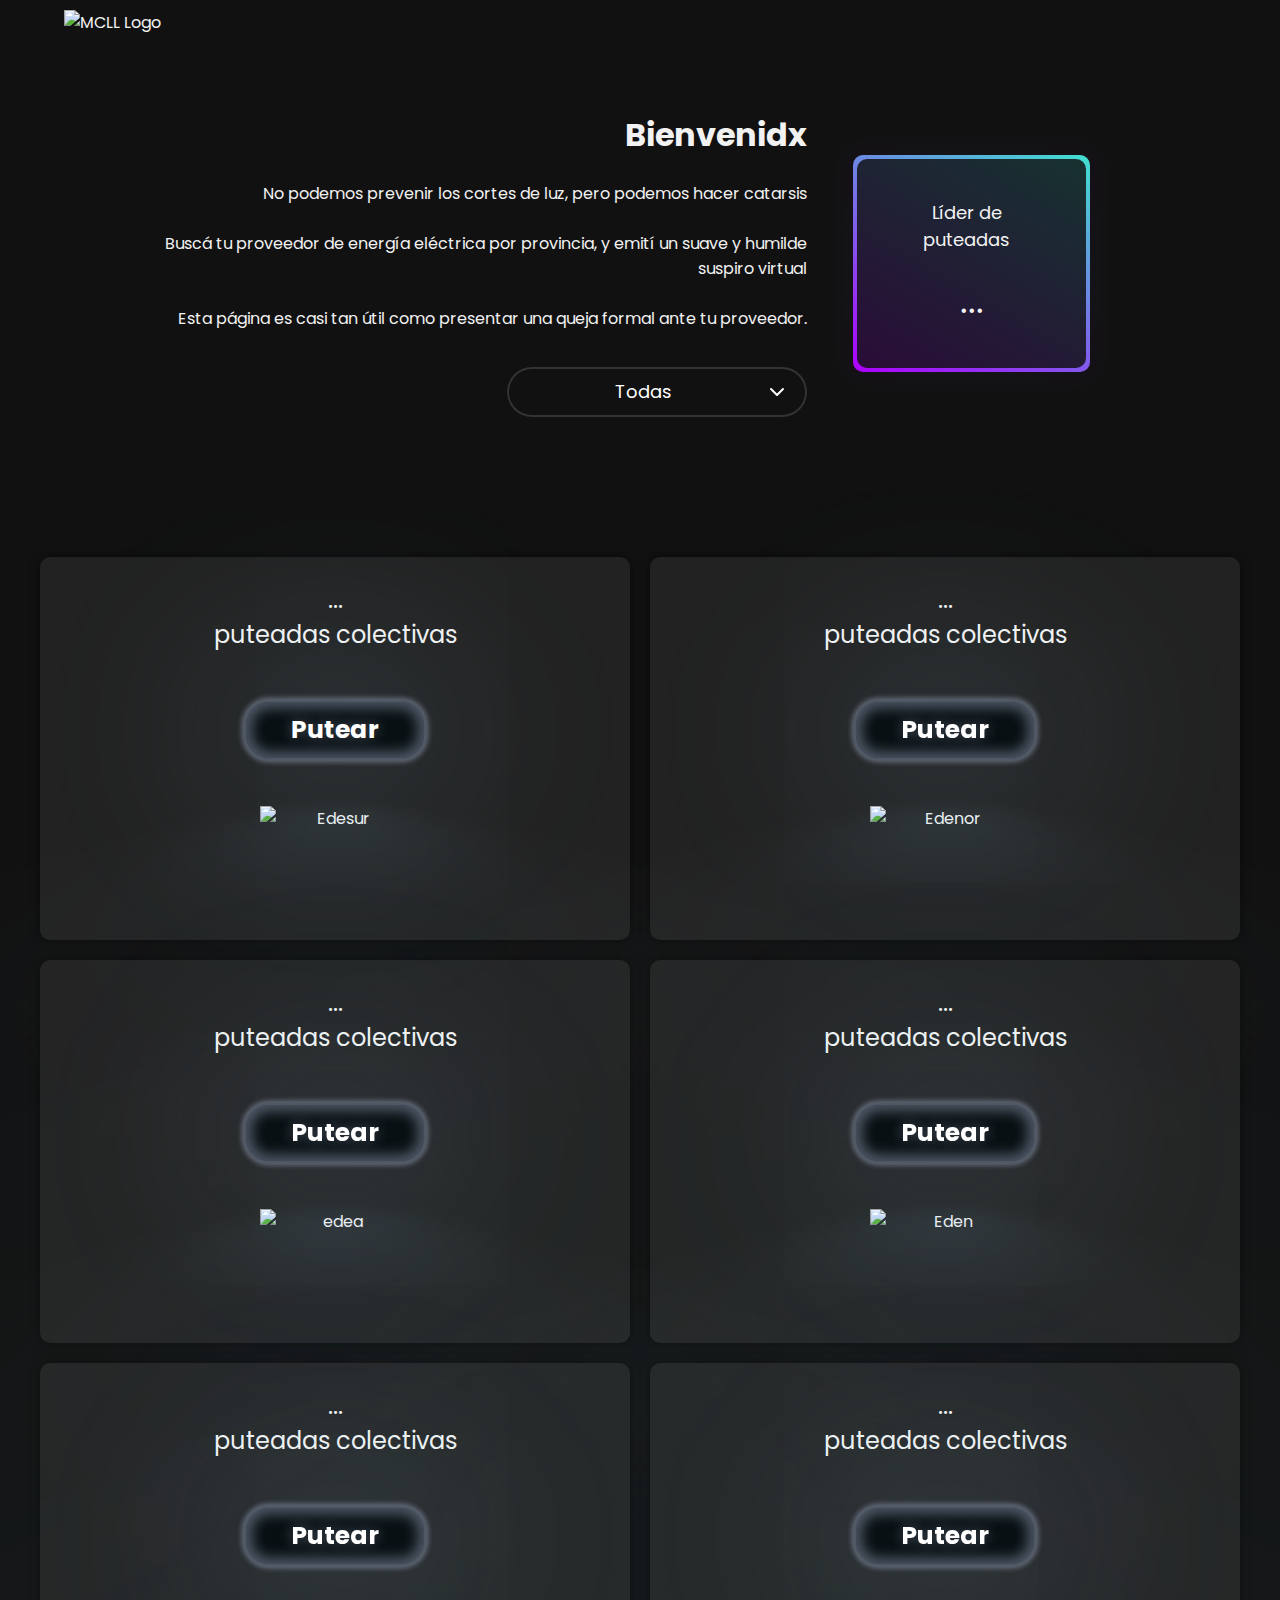
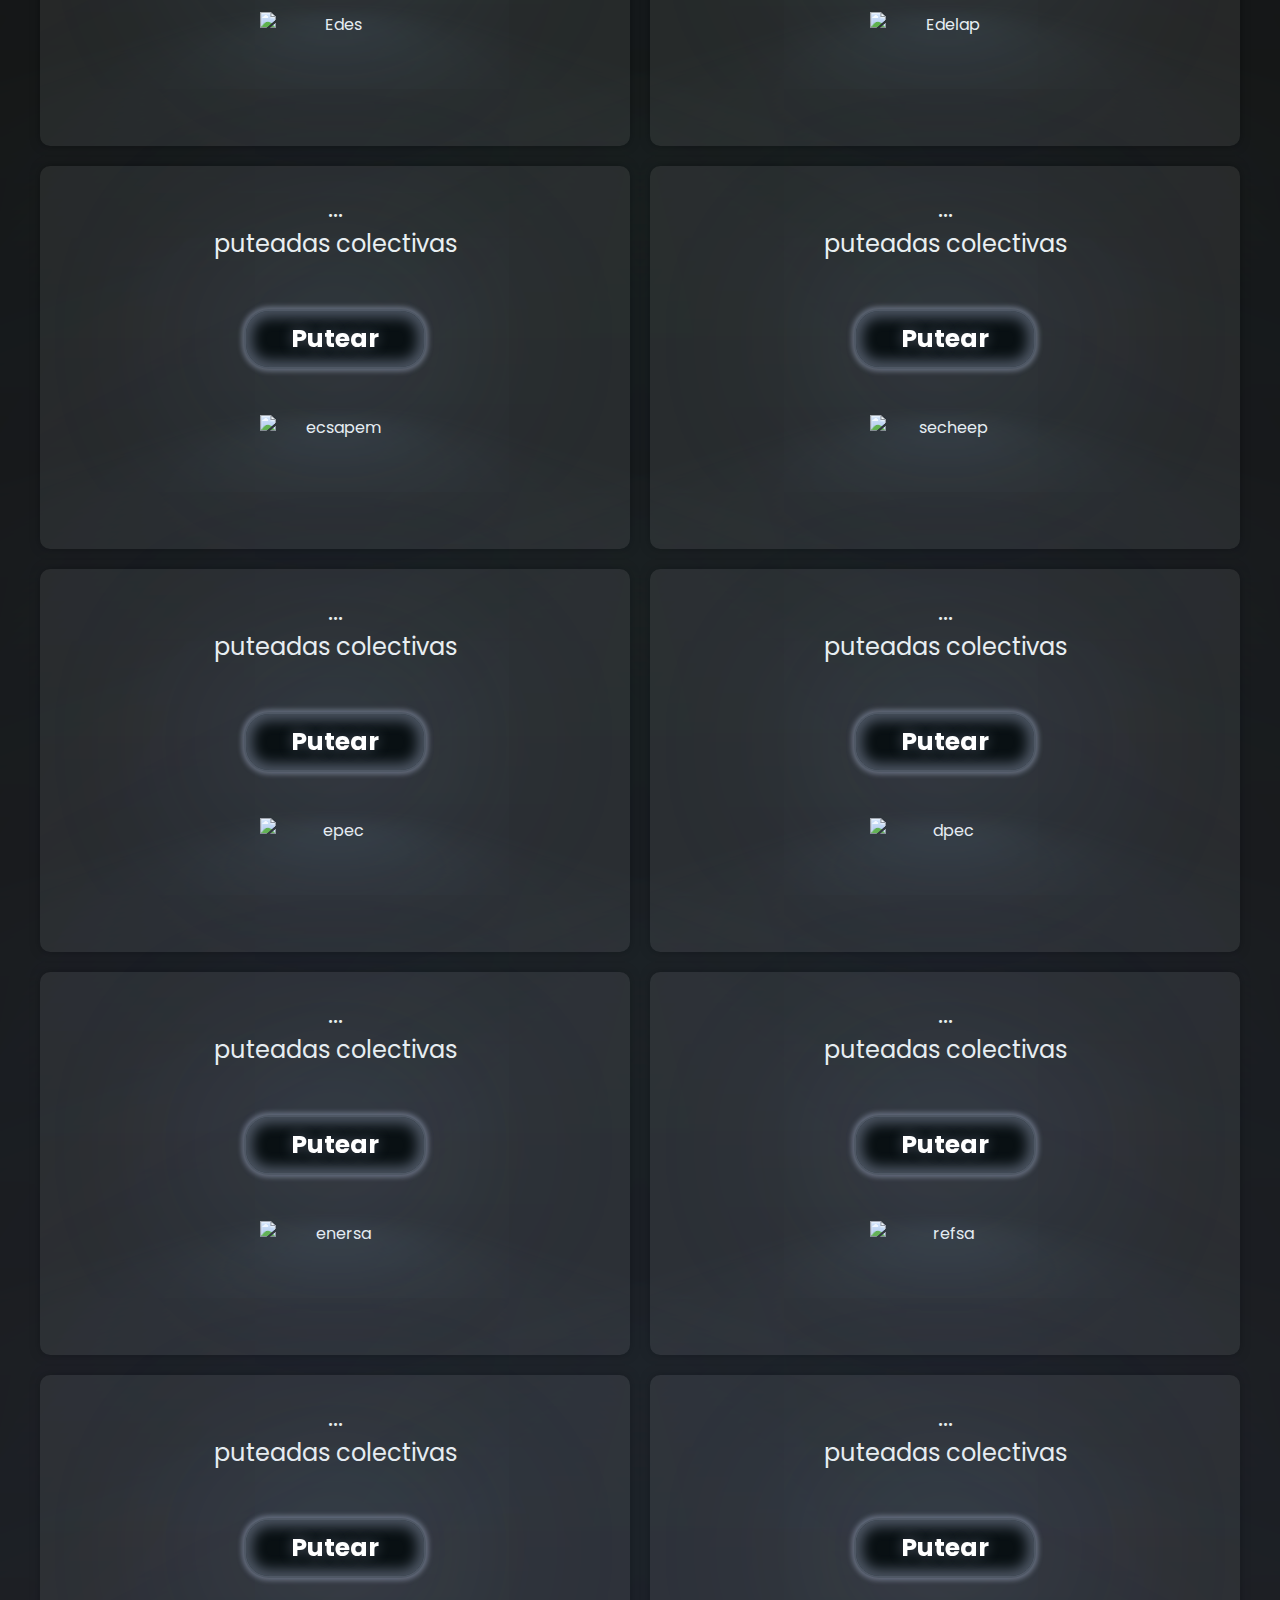
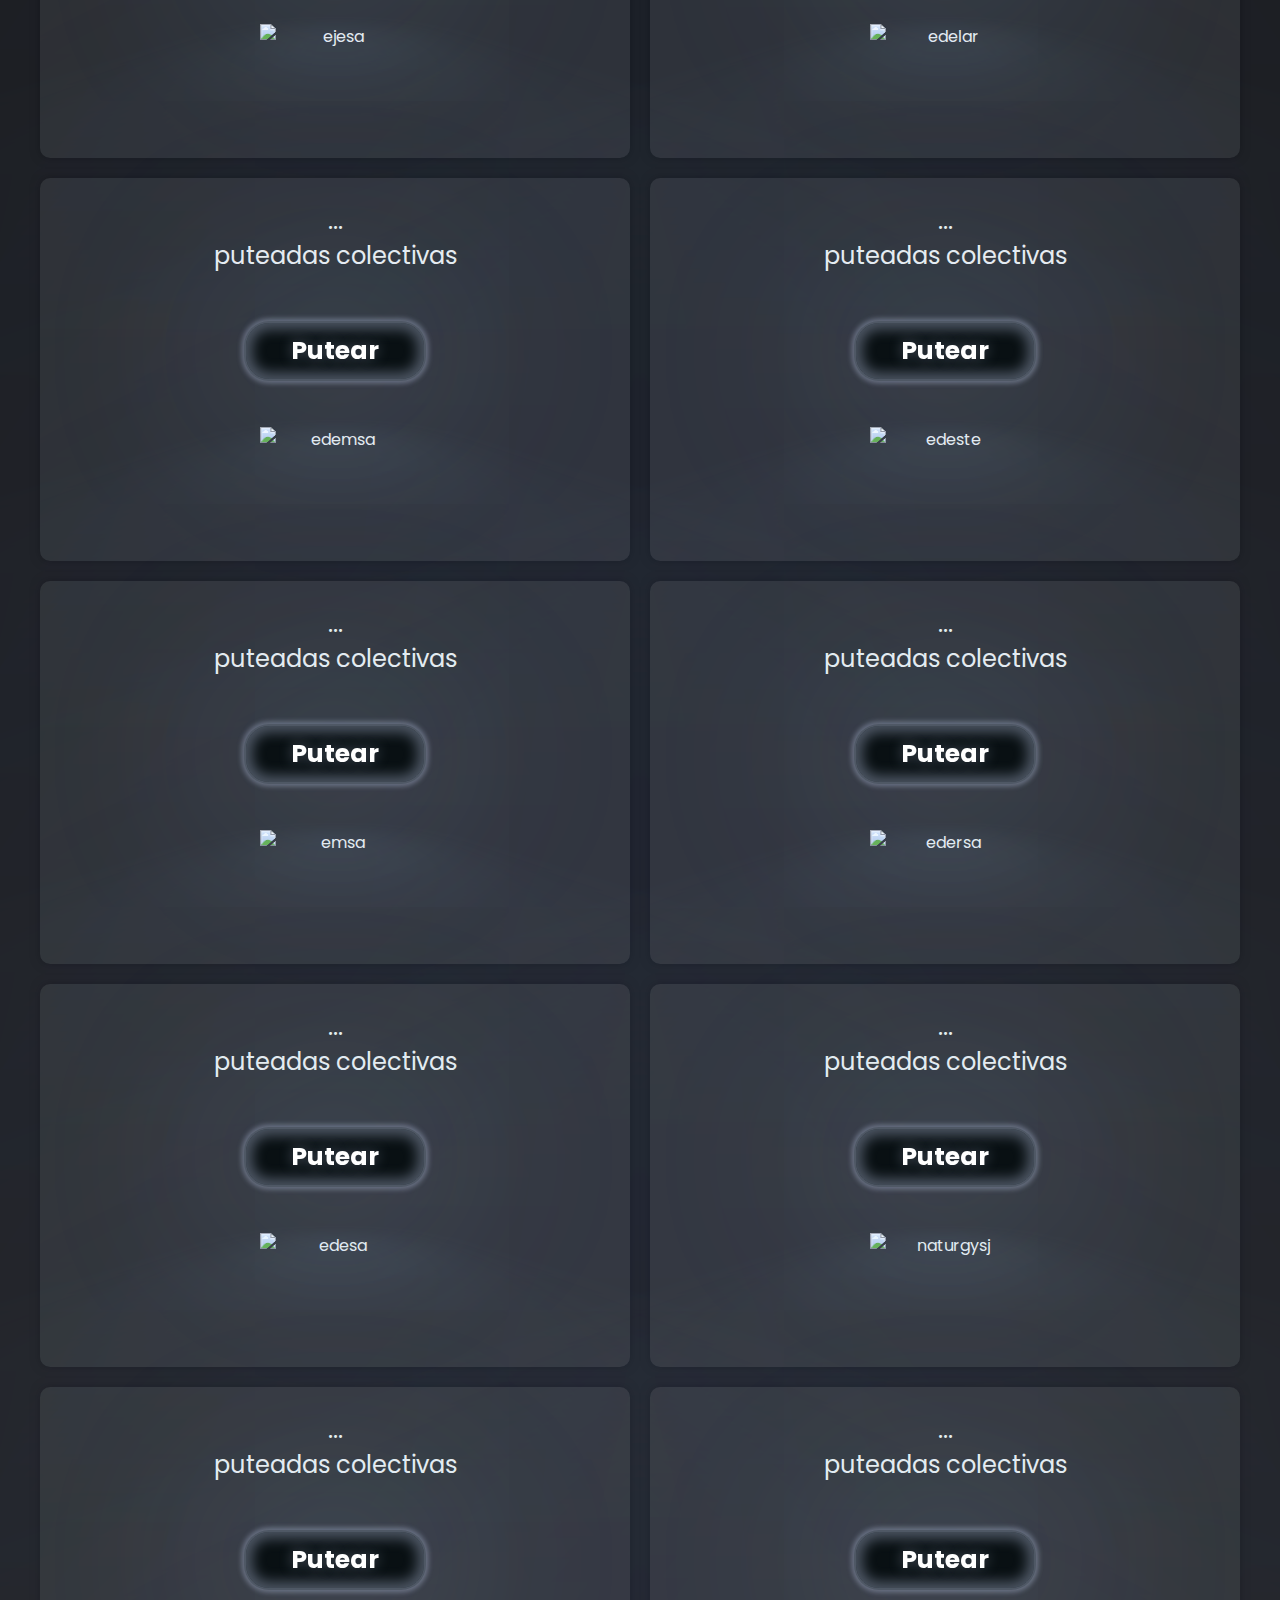
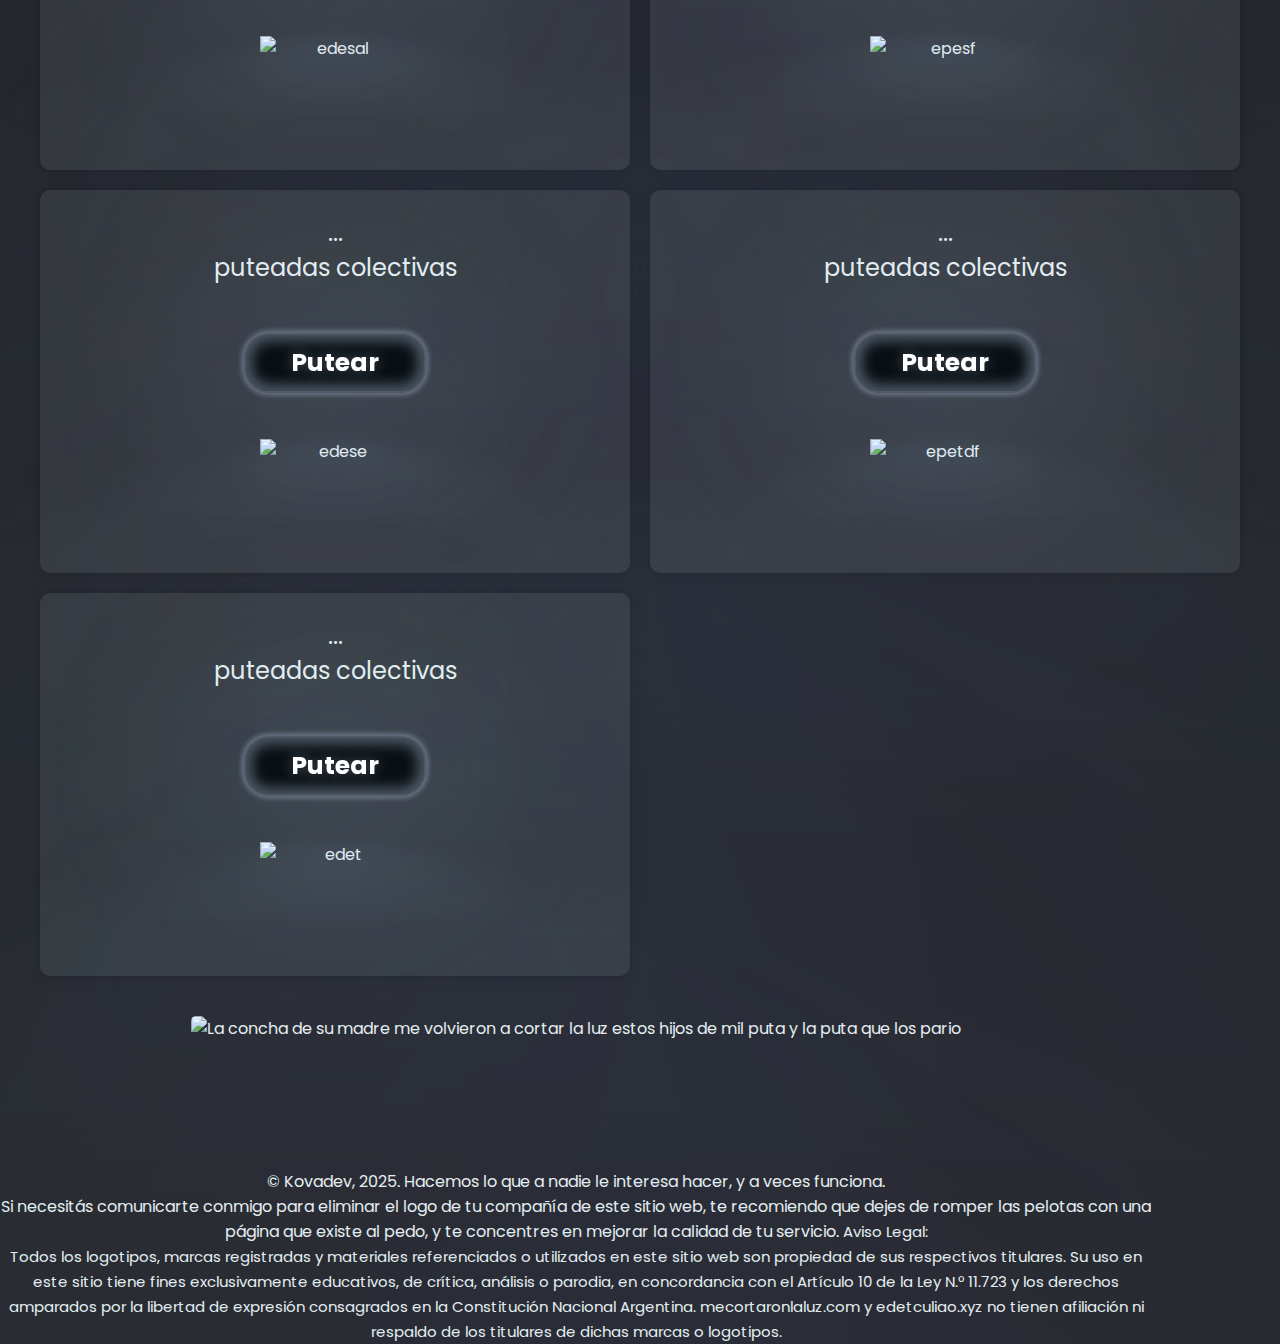
==== index.html @ a9159414 "aviso legal actualizado" ====
<!DOCTYPE html>
<html lang="en">
<head>
  <meta charset="UTF-8">
  <meta name="viewport" content="width=device-width, initial-scale=1.0">
  <meta name="description" content="El servicio eléctrico en Argentina es un desastre, pero en momentos como éstos, sólo se pude putear. Entrá y hacé catarsis, más federal que nunca.">
  <title>Me cortaron la luz</title>
  <link rel="stylesheet" href="styles.css">
  <link rel="icon" type="image/png" href="https://github.com/gamartin23/mcll/blob/main/favicon.png?raw=true">
  <link href="https://fonts.googleapis.com/css2?family=Poppins:wght@400;700"   
 rel="stylesheet">
</head>
<body>
  <div class="containerr">
    <img src="https://github.com/gamartin23/mcll/blob/main/mcll_blanco_turquesa_frase.png?raw=true" alt="MCLL Logo" class="header-logo">
  <div class="container">
    <div class="top">
      <div class="intro">
      <h1>Bienvenidx</h1>
      <p>No podemos prevenir los cortes de luz, pero podemos hacer catarsis
      <br><br>Buscá tu proveedor de energía eléctrica por provincia, y emití un suave y humilde suspiro virtual<br><br>Esta página es casi tan útil como presentar una queja formal ante tu proveedor.</p>
      <select id="provincia-select">
        <option value="todas">Todas</option>
        <option value="caba">CABA/GBA</option>
        <option value="ba">Buenos Aires</option>
        <option value="ca">Catamarca</option>
        <option value="ch">Chaco</option>
        <option value="co">Córdoba</option>
        <option value="cr">Corrientes</option>
        <option value="er">Entre Ríos</option>
        <option value="fo">Formosa</option>
        <option value="ju">Jujuy</option>
        <option value="lr">La Rioja</option>
        <option value="mz">Mendoza</option>
        <option value="mi">Misiones</option>
        <option value="rn">Río Negro</option>
        <option value="sa">Salta</option>
        <option value="sj">San Juan</option>
        <option value="sl">San Luis</option>
        <option value="sf">Santa Fé</option>
        <option value="se">Santiago del Estero</option>
        <option value="tf">Tierra del Fuego</option>
        <option value="tu">Tucumán</option>
      </select></div>
      <div class="toptier">
        <span class="title">Líder de puteadas</span>
        <span class="worst-company">...</span>
      </div>
    </div>
    <div class="grid-container">
      <div class="grid-item" id="edesur" data-provincia="caba">
        <div class="counter-container">
          <p>
            <span id="counter-edesur" class="counter-1" 
                  
                  
                  >...</span>
                  <br>puteadas colectivas
          </p>
        </div>
        <button class="putear-button" type="button">
          <span class="button-text">Putear</span>
          <span class="animated-text">La concha de tu madre EDESUR!</span>
        </button>
        <img src="https://upload.wikimedia.org/wikipedia/commons/e/e5/Edesur_logo22.png" alt="Edesur" class="logo">
      </div>
      <!-- Repite .grid-item según sea necesario -->
      <div class="grid-item" id="edenor" data-provincia="caba">
        <div class="counter-container">
          <p>
            <span id="counter-edenor" class="counter-1" 
                  
                  
                  >...</span>
                  <br>puteadas colectivas
          </p>
        </div>
        <button class="putear-button" type="button">
          <span class="button-text">Putear</span>
          <span class="animated-text">La concha de tu madre EDENOR!</span>
        </button>
        <img src="https://www.edenor.com/themes/custom/edenor/logo.svg" alt="Edenor" class="logo">
      </div>

      <div class="grid-item" id="edea" data-provincia="ba">
        <div class="counter-container">
          <p>
            <span id="counter-edea" class="counter-1" 
                  
                  
                  >...</span>
                  <br>puteadas colectivas
          </p>
        </div>
        <button class="putear-button" type="button">
          <span class="button-text">Putear</span>
          <span class="animated-text">La concha de tu madre EDEA!</span>
        </button>
        <img src="https://www.edeaweb.com.ar/wp-content/uploads/2023/10/Edea-blanco.png" alt="edea" class="logo">
      </div>

      <div class="grid-item" id="eden" data-provincia="ba">
        <div class="counter-container">
          <p>
            <span id="counter-eden" class="counter-1" 
                  
                  
                  >...</span>
                  <br>puteadas colectivas
          </p>
        </div>
        <button class="putear-button" type="button">
          <span class="button-text">Putear</span>
          <span class="animated-text">La concha de tu madre EDEN!</span>
        </button>
        <img src="https://www.edensa.com.ar/wp-content/uploads/2023/10/EDEN-logo-blanco-300x101.png" alt="Eden" class="logo">
        </div>

      <div class="grid-item" id="edes" data-provincia="ba">
        <div class="counter-container">
          <p>
            <span id="counter-edes" class="counter-1">...</span>
                  <br>puteadas colectivas
          </p>
        </div>
        <button class="putear-button" type="button">
          <span class="button-text">Putear</span>
          <span class="animated-text">La concha de tu madre EDES!</span>
        </button>
        <img src="https://www.infoedes.com/wp-content/uploads/2023/10/Edes-blanco.png" alt="Edes" class="logo">
      </div>

      <div class="grid-item" id="edelap" data-provincia="ba">
        <div class="counter-container">
          <p>
            <span id="counter-edelap" class="counter-1" 
                  
                  
                  >...</span>
                  <br>puteadas colectivas
          </p>
        </div>
        <button class="putear-button" type="button">
          <span class="button-text">Putear</span>
          <span class="animated-text">La concha de tu madre EDELAP!</span>
        </button>
        <img src="https://www.edelap.com.ar/wp-content/uploads/2023/10/EDELAP-logo.png" alt="Edelap" class="logo">
      </div>

      <div class="grid-item" id="ecsapem" data-provincia="ca">
        <div class="counter-container">
          <p>
            <span id="counter-ecsapem" class="counter-1" 
                  
                  
                  >...</span>
                  <br>puteadas colectivas
          </p>
        </div>
        <button class="putear-button" type="button">
          <span class="button-text">Putear</span>
          <span class="animated-text">La concha de tu madre ECSAPEM!</span>
        </button>
        <img src="https://oficina-virtual.ecsapem.com.ar/img/logo%20SERVICIO.png" alt="ecsapem" class="logo">
      </div>

      <div class="grid-item" id="secheep" data-provincia="ch">
        <div class="counter-container">
          <p>
            <span id="counter-secheep" class="counter-1" 
                  
                  
                  >...</span>
                  <br>puteadas colectivas
          </p>
        </div>
        <button class="putear-button" type="button">
  <span class="button-text">Putear</span>
  <span class="animated-text">La concha de tu madre SECHEEP!</span>
</button>
        <img src="https://new.secheep.com/wp-content/uploads/2020/07/logo03.png" alt="secheep" class="logo">
      </div>

      <div class="grid-item" id="epec" data-provincia="co">
        <div class="counter-container">
          <p>
            <span id="counter-epec" class="counter-1" 
                  
                  
                  >...</span>
                  <br>puteadas colectivas
          </p>
        </div>
        <button class="putear-button" type="button">
          <span class="button-text">Putear</span>
          <span class="animated-text">La concha de tu madre EPEC!</span>
        </button>
        <img src="https://www.epec.com.ar/assets/template/images/footer/logo-footer.png" alt="epec" class="logo">
      </div>

      <div class="grid-item" id="dpec"data-provincia="cr">
        <div class="counter-container">
          <p>
            <span id="counter-dpec" class="counter-1" 
                  
                  
                  >...</span>
                  <br>puteadas colectivas
          </p>
        </div>
        <button class="putear-button" type="button">
          <span class="button-text">Putear</span>
          <span class="animated-text">La concha de tu madre DPEC!</span>
        </button>
        <img src="https://www.dpec.com.ar/recursos/DPEC/css/lib/imagenes/iconos/Dpec-small.png" alt="dpec" class="logo">
      </div>

      <div class="grid-item" id="enersa" data-provincia="er">
        <div class="counter-container">
          <p>
            <span id="counter-enersa" class="counter-1" 
                  
                  
                  >...</span>
                  <br>puteadas colectivas
          </p>
        </div>
        <button class="putear-button" type="button">
          <span class="button-text">Putear</span>
          <span class="animated-text">La concha de tu madre ENERSA!</span>
        </button>
        <img src="https://www.enersa.com.ar/wp-content/uploads/2024/10/1111-5-1.png" alt="enersa" class="logo">
      </div>

      <div class="grid-item" id="refsa" data-provincia="fo">
        <div class="counter-container">
          <p>
            <span id="counter-refsa" class="counter-1" 
                  
                  
                  >...</span>
                  <br>puteadas colectivas
          </p>
        </div>
        <button class="putear-button" type="button">
          <span class="button-text">Putear</span>
          <span class="animated-text">La concha de tu madre REFSA!</span>
        </button>
        <img src="https://www.recursosyenergia.com.ar/_res/images/logo_web.png" alt="refsa" class="logo">
      </div>

      <div class="grid-item" id="ejesa" data-provincia="ju">
        <div class="counter-container">
          <p>
            <span id="counter-ejesa" class="counter-1" 
                  
                  
                  >...</span>
                  <br>puteadas colectivas
          </p>
        </div>
        <button class="putear-button" type="button">
          <span class="button-text">Putear</span>
          <span class="animated-text">La concha de tu madre EJE SA!</span>
        </button>
        <img src="https://www.ejesa.com.ar/info/pwa/Content/Images/LOGOEJESAAZUL.png" alt="ejesa" class="logo">
      </div>

      <div class="grid-item" id="edelar" data-provincia="lr">
        <div class="counter-container">
          <p>
            <span id="counter-edelar" class="counter-1" 
                  
                  
                  >...</span>
                  <br>puteadas colectivas
          </p>
        </div>
        <button class="putear-button" type="button">
          <span class="button-text">Putear</span>
          <span class="animated-text">La concha de tu madre EDELAR!</span>
        </button>
        <img src="https://encrypted-tbn0.gstatic.com/images?q=tbn:ANd9GcQD4sYsd19R73D0ojdxXKD5JtUOOVtjznLuiA&s" alt="edelar" class="logo">
      </div>

      <div class="grid-item" id="edemsa" data-provincia="mz">
        <div class="counter-container">
          <p>
            <span id="counter-edemsa" class="counter-1" 
                  
                  
                  >...</span>
                  <br>puteadas colectivas
          </p>
        </div>
        <button class="putear-button" type="button">
          <span class="button-text">Putear</span>
          <span class="animated-text">La concha de tu madre EDEMSA!</span>
        </button>
        <img src="https://www.edemsa.com/wp-content/uploads/2024/02/logo-edemsa.png" alt="edemsa" class="logo">
      </div>

      <div class="grid-item" id="edeste" data-provincia="mz">
        <div class="counter-container">
          <p>
            <span id="counter-edeste" class="counter-1" 
                  
                  
                  >...</span>
                  <br>puteadas colectivas
          </p>
        </div>
        <button class="putear-button" type="button">
          <span class="button-text">Putear</span>
          <span class="animated-text">La concha de tu madre EDESTE!</span>
        </button>
        <img src="https://www.edeste.com.ar/assets/img/logo/logo-gradient.png" alt="edeste" class="logo">
      </div>

      <div class="grid-item" id="emsa" data-provincia="mi">
        <div class="counter-container">
          <p>
            <span id="counter-emsa" class="counter-1" 
                  
                  
                  >...</span>
                  <br>puteadas colectivas
          </p>
        </div>
        <button class="putear-button" type="button">
          <span class="button-text">Putear</span>
          <span class="animated-text">La concha de tu madre EMSA!</span>
        </button>
        <img src="https://www.energiademisiones.com.ar/wp-content/themes/emsa/images/logo_web.png" alt="emsa" class="logo">
      </div>

      <div class="grid-item" id="edersa" data-provincia="rn">
        <div class="counter-container">
          <p>
            <span id="counter-edersa" class="counter-1" 
                  
                  
                  >...</span>
                  <br>puteadas colectivas
          </p>
        </div>
        <button class="putear-button" type="button">
          <span class="button-text">Putear</span>
          <span class="animated-text">La concha de tu madre EDERSA!</span>
        </button>
        <img src="http://www.edersa.com.ar/wp-content/themes/altovalley/img/logo-edersa.png" alt="edersa" class="logo">
      </div>

      <div class="grid-item" id="edesa" data-provincia="sa">
        <div class="counter-container">
          <p>
            <span id="counter-edesa" class="counter-1" 
                  
                  
                  >...</span>
                  <br>puteadas colectivas
          </p>
        </div>
        <button class="putear-button" type="button">
          <span class="button-text">Putear</span>
          <span class="animated-text">La concha de tu madre EDESA!</span>
        </button>
        <img src="https://www.edesa.com.ar/wp-content/uploads/2023/11/Edesa-blanco.png" alt="edesa" class="logo">
      </div>

      <div class="grid-item"  id="naturgysj" data-provincia="sj">
        <div class="counter-container">
          <p>
            <span id="counter-naturgysj" class="counter-1" 
                  
                  
                  >...</span>
                  <br>puteadas colectivas
          </p>
        </div>
        <button class="putear-button" type="button">
          <span class="button-text">Putear</span>
          <span class="animated-text">La concha de tu madre Naturgy!</span>
        </button>
        <img src="https://www.naturgysj.com.ar/wp-content/uploads/2024/04/Naturgy_CMYK_Principal_Positiva.svg" alt="naturgysj" class="logo">
      </div>

      <div class="grid-item" id="edesal" data-provincia="sl">
        <div class="counter-container">
          <p>
            <span id="counter-edesal" class="counter-1" 
                  
                  
                  >...</span>
                  <br>puteadas colectivas
          </p>
        </div>
        <button class="putear-button" type="button">
          <span class="button-text">Putear</span>
          <span class="animated-text">La concha de tu madre EDESAL!</span>
        </button>
        <img src="https://edesalenergia.com.ar/eener/image/logo.jpg" alt="edesal" class="logo">
      </div>

      <div class="grid-item" id="epesf" data-provincia="sf">
        <div class="counter-container">
          <p>
            <span id="counter-epesf" class="counter-1" 
                  
                  
                  >...</span>
                  <br>puteadas colectivas
          </p>
        </div>
        <button class="putear-button" type="button">
          <span class="button-text">Putear</span>
          <span class="animated-text">La concha de tu madre EPE!</span>
        </button>
        <img src="https://www.epe.santafe.gov.ar/institucional/img/logoEPE2.svg" alt="epesf" class="logo">
      </div>

      <div class="grid-item" id="edese" data-provincia="se">
        <div class="counter-container">
          <p>
            <span id="counter-edese" class="counter-1" 
                  >...</span>
                  <br>puteadas colectivas
          </p>
        </div>
        <button class="putear-button" type="button">
          <span class="button-text">Putear</span>
          <span class="animated-text">La concha de tu madre EDESE!</span>
        </button>
        <img src="https://edese.com.ar/_nuxt/img/logo.0f590b7.png" alt="edese" class="logo">
      </div>

      <div class="grid-item" id="epetdf" data-provincia="tf">
        <div class="counter-container">
          <p>
            <span id="counter-epetdf" class="counter-1" 
                  
                  
                  >...</span>
                  <br>puteadas colectivas
          </p>
        </div>
        <button class="putear-button" type="button">
          <span class="button-text">Putear</span>
          <span class="animated-text">La concha de tu madre EPE!</span>
        </button>
        <img src="https://www.epe.santafe.gov.ar/institucional/img/logoEPE2.svg" alt="epetdf" class="logo">
      </div>

      <div class="grid-item" id="edet" data-provincia="tu">
        <div class="counter-container">
          <p>
            <span id="counter-edet" class="counter-1" 
                  
                  
                  >...</span>
                  <br>puteadas colectivas
          </p>
        </div>
        <button class="putear-button" type="button">
          <span class="button-text">Putear</span>
          <span class="animated-text">La concha de tu madre EDET!</span>
        </button>
        <img src="https://www.edetsa.com/info/pwa/Content/Images/isologotipo-edet-sin-slogan-f.svg" alt="edet" class="logo">
      </div>

    </div>
  </div>

  <div class="footer-container">
    <img src="https://github.com/gamartin23/mcll/blob/main/mcll.png?raw=true" alt="La concha de su madre me volvieron a cortar la luz estos hijos de mil puta y la puta que los pario" class="footer-image" />
    <br>
    <span class="footer2">
    © Kovadev, 2025. Hacemos lo que a nadie le interesa hacer, y a veces funciona.
    <br>
    Si necesitás comunicarte conmigo para eliminar el logo de tu compañía de este sitio web, te recomiendo que dejes de romper las pelotas con una página que existe al pedo, y te concentres en mejorar la calidad de tu servicio.
    <span class = "legal">Aviso Legal: <br>
      Todos los logotipos, marcas registradas y materiales referenciados o utilizados en este sitio web son propiedad de sus respectivos titulares. Su uso en este sitio tiene fines exclusivamente educativos, de crítica, análisis o parodia, en concordancia con el Artículo 10 de la Ley N.º 11.723 y los derechos amparados por la libertad de expresión consagrados en la Constitución Nacional Argentina. mecortaronlaluz.com y edetculiao.xyz no tienen afiliación ni respaldo de los titulares de dichas marcas o logotipos.</span>
    </span>
  </div>
  
  <script src="iniLoad.js" defer></script>
  <script src="proviHandler.js" defer></script>
  <script src="buttonHandler.js" defer></script>
</body>
</html>
---- styles.css ----
body {
  display: flex;
  flex-direction: column; 
  justify-content: center;
  align-items: center; 
  background-color: #111;
  font-family: 'Poppins', sans-serif;
  color: #f2f2f2;
  margin: 0;
  padding: 0; /* Add this */
  min-height: 100vh; /* Change from width to min-height */
  overflow-x: hidden;
}
.header-logo {
  max-width: 90%; /* adjust this value to your needs */
  height: auto;
  margin: 10px auto;
  display: block;
}

/* Responsive adjustments */
@media (max-width: 900px) {
  .header-logo {
      max-width: 80%;
      margin: 10px auto;
  }
}

.container {
  display: flex;
  flex:1;
  flex-direction: column;
  justify-content: flex-start;
  align-items: center;
  margin: 0 auto;
  min-height: 80vh;
  padding: 0 20px; /* Add horizontal padding */
  box-sizing: border-box;
  text-align: center;
  margin-top: 5vh;
  width: 100%; /* Change from max-width to width */
  max-width: 1800px;  /* Add a max-width in pixels instead of vw */
}

.top {
  display: flex;
  flex-direction: row;
  justify-content: space-around;
  align-self: center;
  align-items: center;
  width: 80%;
  padding-top: 10px;
  padding-bottom: 40px;
  margin-bottom: 40px;
}

@media screen and (max-width: 900px) {
  .top {
    display: flex;
    flex-direction: column;
    padding: 5px;
    justify-content: space-around;
  align-self: center;
  align-items: center;
  width: 80%;
  }
}

.intro {
  text-align: right;
}
@media screen and (max-width: 900px) {
  .intro{
    text-align: center;
  }
}

@keyframes dynamicGlow {
  0% {
    box-shadow: 0 0 20px 5px rgba(64, 224, 208, 0.493), 0 0 40px 10px  rgba(152, 0, 223, 0.438);
  }
  50% {
    box-shadow: 0 0 25px 7px  rgba(152, 0, 223, 0.438), 0 0 50px 15px rgba(64, 224, 208, 0.493);
  }
  100% {
    box-shadow: 0 0 20px 5px rgba(64, 224, 208, 0.493), 0 0 40px 10px rgba(152, 0, 223, 0.438);
  }
}

.toptier {
  position: relative; /* Ensure pseudo-elements align properly */
  display: flex;
  flex-direction: column; 
  padding: 30px 30px; /* Inner spacing of the element */
  background: rgba(15, 15, 15, 0.829); /* Inner background of the element */
  border-radius: 10px; /* Rounded corners */
  margin: 50px;
  animation: dynamicGlow 4s infinite alternate ease-in-out;
}

.toptier::before {
  content: ''; /* Required for pseudo-elements */
  position: absolute;
  top: -4px; /* Adjust for border thickness */
  left: -4px;
  right: -4px;
  bottom: -4px;
  z-index: -1; /* Place behind the element */
  background: linear-gradient(30deg, rgb(174, 0, 255), turquoise); /* Gradient border */
  border-radius: inherit; /* Match the parent's border-radius */
  display: block;
}

.toptier::after {
  content: '';
  position: absolute;
  top: -10px;
  left: -10px;
  right: -10px;
  bottom: -10px;
  z-index: -2;
  border-radius: inherit;
  background: radial-gradient(circle, rgba(64, 224, 208, 0.493), rgba(152, 0, 223, 0.438));
  filter: blur(15px);
  opacity: 0.1;
  animation: dynamicGlow 4s infinite alternate ease-in-out;}

.title{
  padding: 10px;
  font-size: 2vh;
  padding-right: 20px;
}

.worst-company{
  font-size: 4vh;
  margin: 10px;
}

.leader-image{
  height: 160px; /* adjust as needed */
  width: auto;
  margin: 0 10px;
}

@media screen and (max-width: 900px) {
  .leader-image {
      height: 9vw;
  }
}

select {
  appearance: none;
  background-color: #111;
  color: #fff;
  border: 2px solid #333;
  border-radius: 25px;
  padding: 10px 20px;
  width: 300px;
  height: 50px;
  font-family: 'Poppins', sans-serif;
  font-size: 18px;
  text-align: center;
  margin: 20px 0;
  cursor: pointer;
  transition: all 0.3s ease;
}

select:hover {
  border-color: #444;
  box-shadow: 0 0 10px rgba(255, 255, 255, 0.1);
}

select:focus {
  outline: none;
  border-color: #555;
  box-shadow: 0 0 15px rgba(255, 255, 255, 0.2);
}

/* Add a custom arrow */
select {
  background-image: url("data:image/svg+xml,%3Csvg xmlns='http://www.w3.org/2000/svg' width='24' height='24' viewBox='0 0 24 24' fill='none' stroke='white' stroke-width='2' stroke-linecap='round' stroke-linejoin='round'%3E%3Cpolyline points='6 9 12 15 18 9'%3E%3C/polyline%3E%3C/svg%3E");
  background-repeat: no-repeat;
  background-position: right 1rem center;
  padding-right: 3rem;
}

.grid-container {
  display: grid;
  grid-template-columns: repeat(auto-fit, minmax(400px, 1fr)); /* Reduced minmax value */
  gap: 20px;
  padding: 20px;
  width: 100%;
  max-width: 100%;
  margin: 20px auto;
  box-sizing: border-box;
}

.grid-item {
  display: flex;
  flex-direction: column;
  align-items: center;
  background-color: #222;
  border-radius: 10px;
  padding: 25px;
  box-shadow: 0 0 10px rgba(0, 0, 0, 0.5);
  max-width: 70vw;
  min-height: 37vh;
}

@media (min-width: 1400px) { /* Add this to ensure 3 columns on large screens */
  .grid-container {
      grid-template-columns: repeat(3, 1fr);
  }
}

/* For screens between 768px and 899px */
@media (min-width: 769px) and (max-width: 899px) {
  .grid-container {
      grid-template-columns: 1fr; /* Single column */
      width: 80%; /* Narrower width */
      margin: 10px auto;
      justify-items: center;
  }

  .grid-item {
      width: 90%;
      max-width: 600px; /* Limit maximum width */
      margin: 0 auto;
  }

  /* Adjust other elements if needed */
  .container {
      width: 90%;
      padding: 0 20px;
  }

  .footer {    position: fixed;
    bottom: 0;
    text-align: center;
    width: 60%; /* Use percentage instead of vw */
    max-width: 80%;
    height: auto; /* Let content determine height */
    font-size: 12px; /* Use px instead of vw */
    margin: 0;
  }
}

@media (max-width: 768px) {
  body {
      padding: 0;
      margin: 0;
      width: 100%;
      overflow-x: hidden;
  }

  .container {
      padding: 0 10px;
      margin: 0;
      width: 100%;
      max-width: 100%;
  }

  .grid-container {
      grid-template-columns: 1fr;
      padding: 10px;
      margin: 10px 0;
      width: 95%;
      justify-items: center;
      align-items: center;
      align-self: center;
  }

  .grid-item {
      max-width: 100%;
      width: 90%;
      margin: 0;
      padding: 15px;
  }

  p {
      width: 100%;
      padding: 0 10px;
      box-sizing: border-box;
  }

  select {
      width: 90%;
      max-width: 300px;
  }
}


.counter-container p {
  font-size: 1.5rem;
  margin: 0;
}

.logo {
  margin-top: 30px;
  height: 8vh;
  width: auto;
  min-width: 150px;
}

.putear-button {
  --glow-color: rgba(169, 180, 207, 0.438);
  --glow-spread-color: rgba(157, 224, 255, 0.21);
  --enhanced-glow-color: rgba(206, 244, 255, 0);
  --btn-color: rgb(9, 16, 19);
  border: 0.1em solid var(--glow-color);
  padding: 1vh 5vh;
  color: white;
  font-family: "Poppins", sans-serif;
  font-size: 25px;
  font-weight: bold;
  background-color: var(--btn-color);
  border-radius: 1em;
  outline: none;
  box-shadow: 0 0 0.2em 0.1em var(--glow-color),
              0 0 8em 1em var(--glow-spread-color),
              inset 0 0 0.5em 0.25em var(--glow-color);
  text-shadow: 0 0 0.5em var(--glow-color);
  position: relative;
  transition: cubic-bezier(0.075, 0.82, 0.165, 1) 0.9s;
  margin-top: 3rem;
  margin-bottom: 1rem;
}

.putear-button:hover {
  color: var(--btn-color);
  background-color: var(--glow-color);
  box-shadow: 0 0 1em 0.25em var(--glow-color),
              0 0 2em 2em var(--glow-spread-color),
              inset 0 0 0.75em 0.25em var(--glow-color);
}

.putear-button:hover::after {
  opacity: 1;
  background-color: rgba(157, 224, 255, 1);
}

.putear-button:active {
  box-shadow: 0 0 0.6em 0.25em var(--glow-color),
              0 0 1.5em 1em var(--glow-spread-color),
              inset 0 0 0.5em 0.25em var(--glow-color);
}

.putear-button-text {
  display: inline-block;
  z-index: 2;
}

.animated-text {
  display: flex;
  position: absolute;
  cursor: default;
  width: auto; /* Adjust to fit the content */
  left: 50%; /* Center horizontally relative to the button */
  transform: translateX(-50%); /* Center alignment */
  bottom: -40px; /* Position below the button */
  opacity: 0; /* Start hidden */
  font-size: 24px;
  color: rgba(20, 188, 235, 0.9); /* Increase visibility */
  z-index: 10; /* Ensure it's above other elements */
  transition: opacity 0.5s ease; /* Smooth transition for visibility */
}

.putear-button:focus .animated-text {
  animation: slide-up 3s ease-out forwards;
}

.putear-button:active .animated-text {
  animation: none;
}

.putear-button::after {
  pointer-events: none;
  content: "";
  position: absolute;
  top: 175%;
  left: 0;
  height: 100%;
  width: 100%;
  background-color: var(--glow-spread-color);
  filter: blur(2em);
  opacity: 0.7;
  transition: opacity 0.5s ease;
  transform: perspective(1.5em) rotateX(35deg) scale(1, 0.6);
}

.footer {
  width: 100%; /* Change this */
  text-align: center;
  background-color: #22222200;
  color: #cccccc23;
  padding: 10px 0;
  font-size: 2vh;
}

@media (max-width: 768px) {
  .footer {
      padding: 10px;
      position: fixed;
      bottom: 0;
      left: 50%;
      transform: translateX(-50%);
      text-align: center;
      width: 90%; 
      max-width: 80%;
      height: auto; 
      font-size: 12px;
      margin: 0;
  }
}

.rising-text {
  color: rgba(173, 216, 230, 1); /* Celeste */
  font-size: 40px;
  font-weight: bold;
  z-index: 10;
  transition: transform 3s ease-out, opacity 3s ease-out; /* Animación */
}

.footer-container {
  display: flex;
  flex-direction: column;
  justify-content: center; 
  align-items: center; 
  max-width: 90%; 
  text-align: center; 
}
.footer-image {
  height: 10vw;
  width: auto;
  object-fit: cover;
  border-radius: 5px; 
}

.legal{
  font-size: 15px;
}
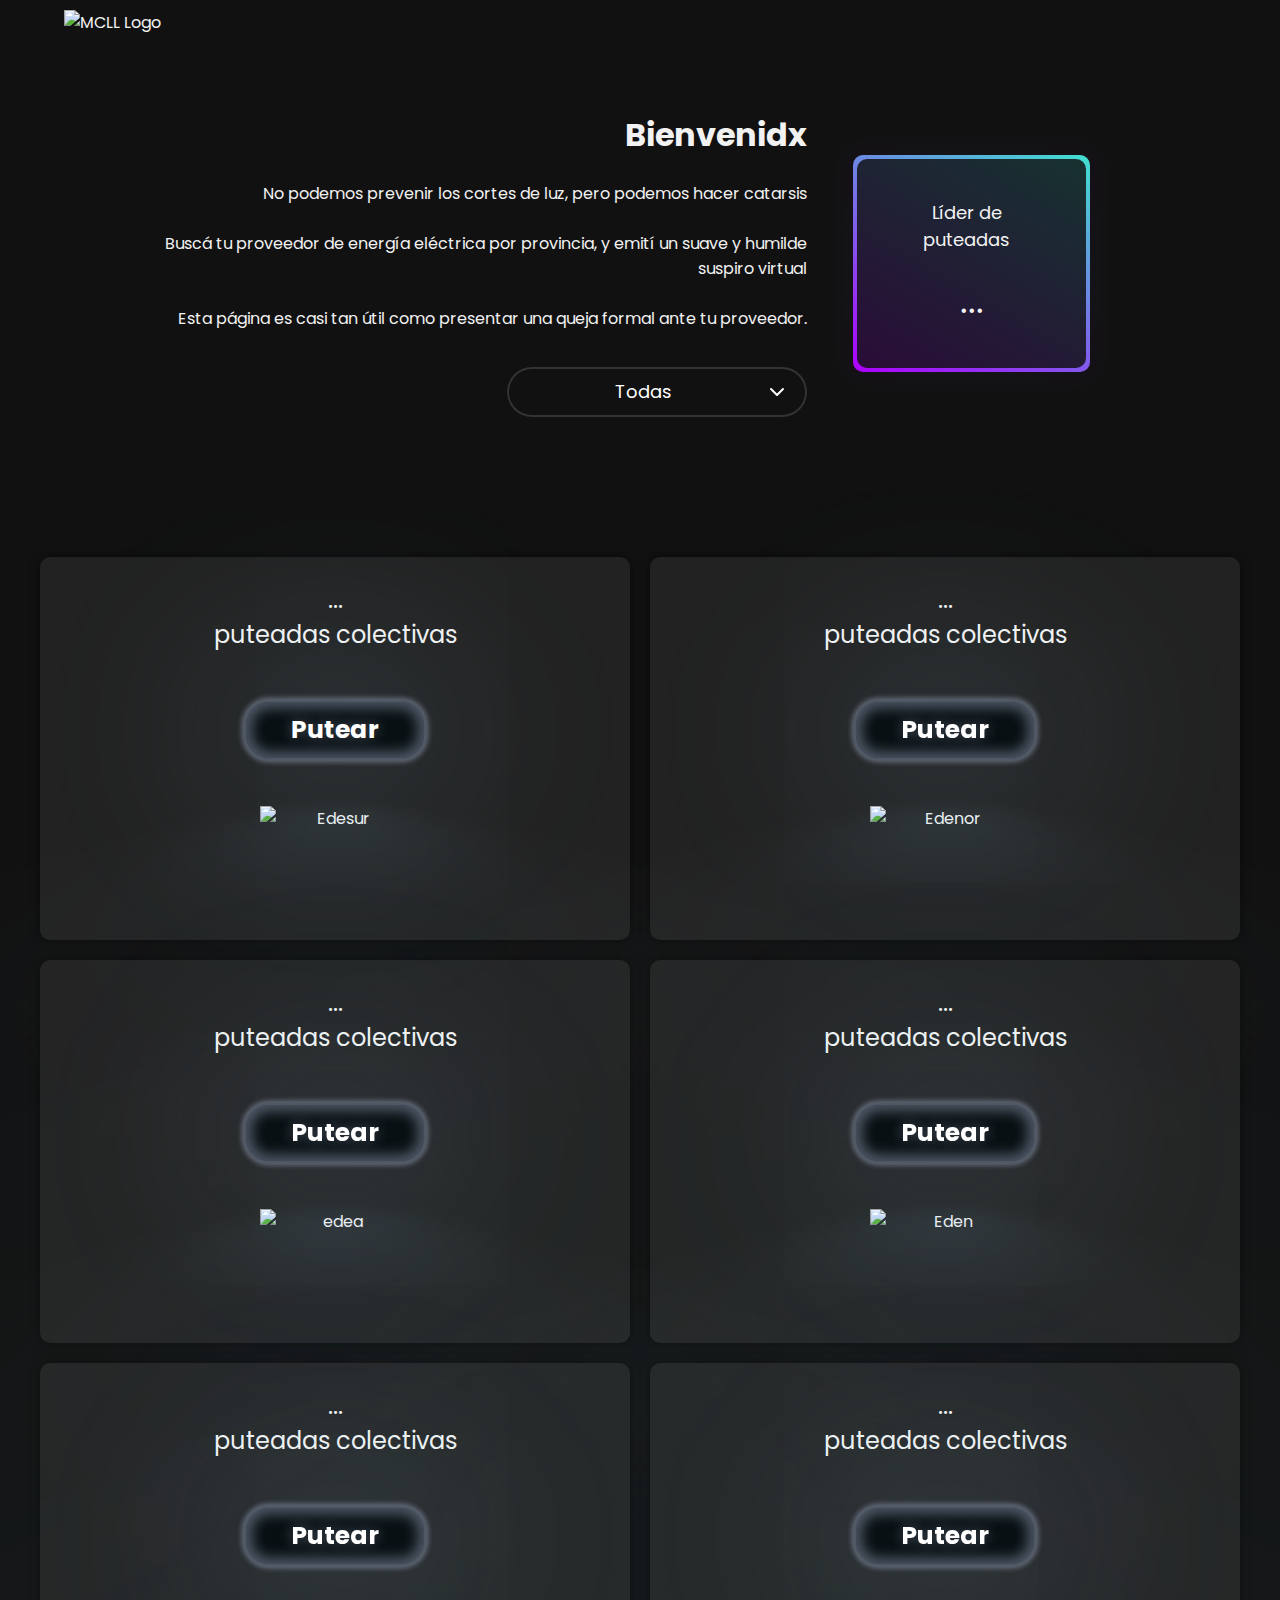
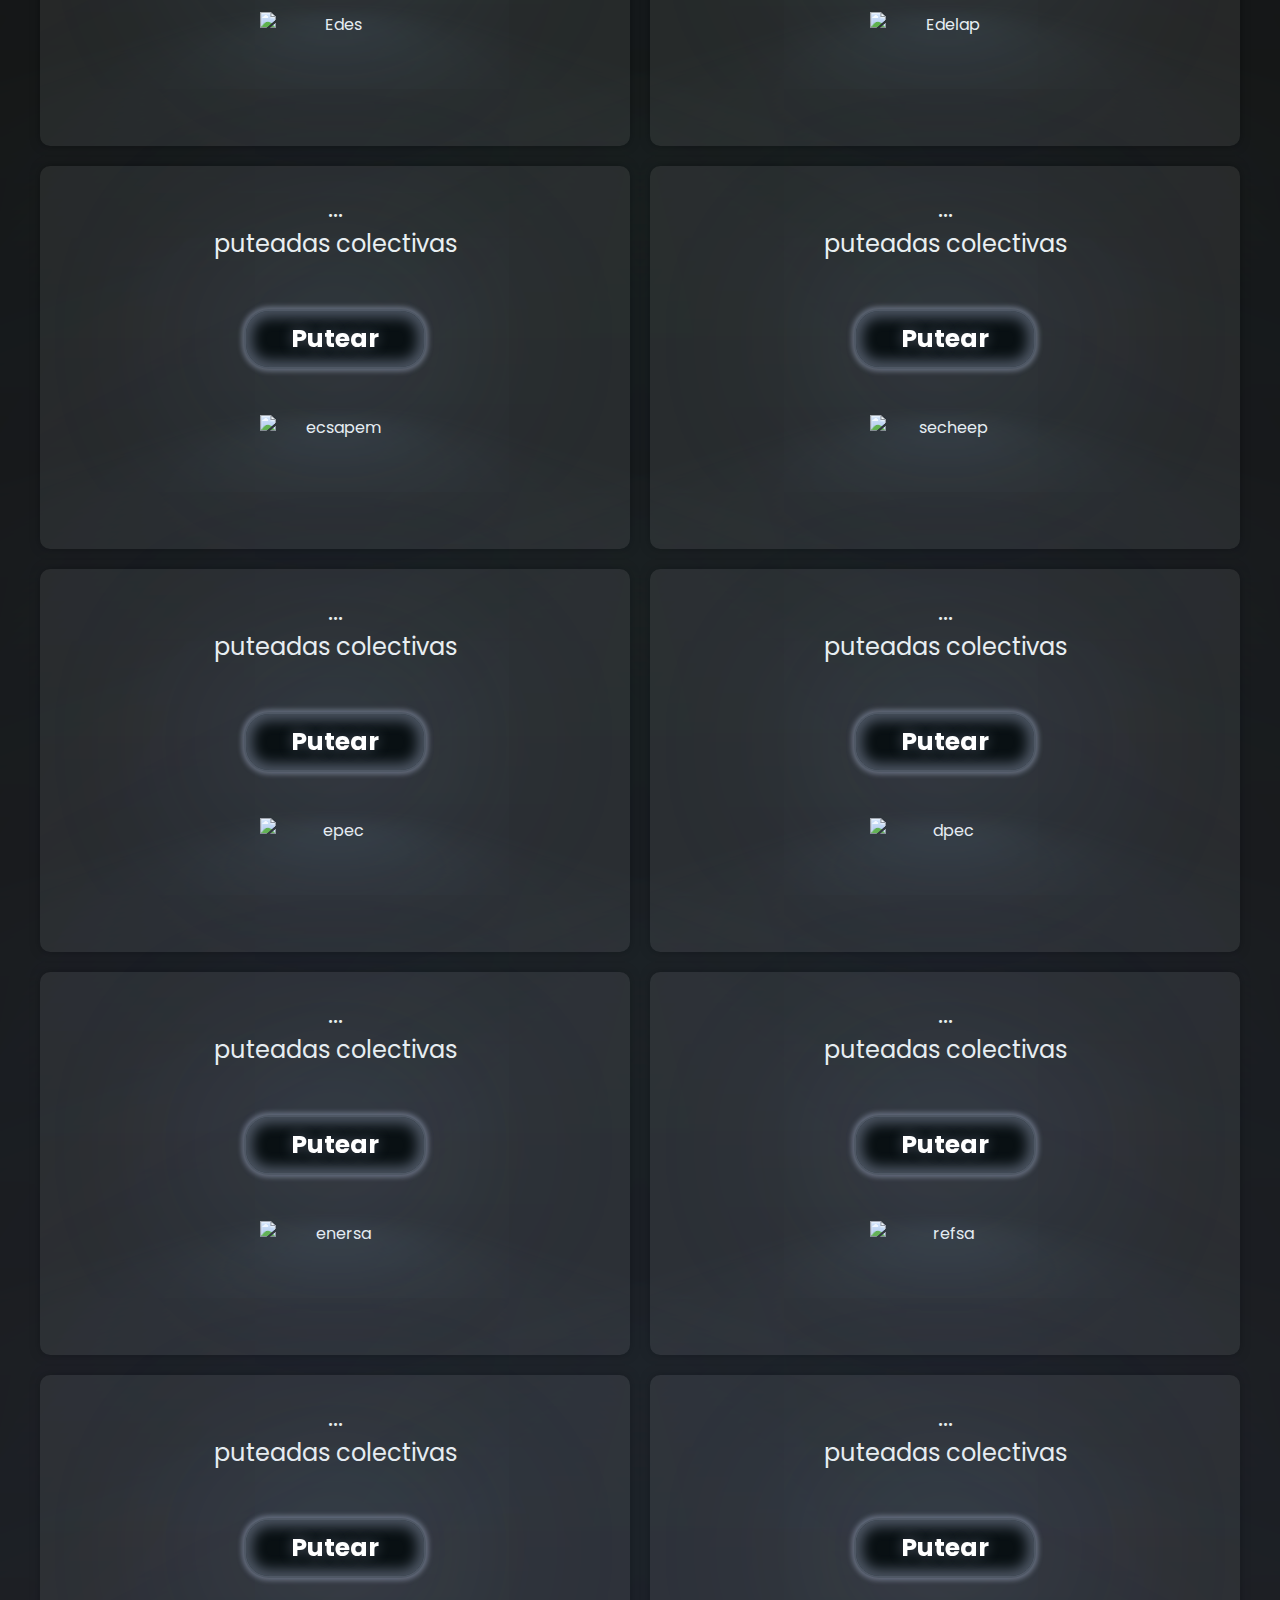
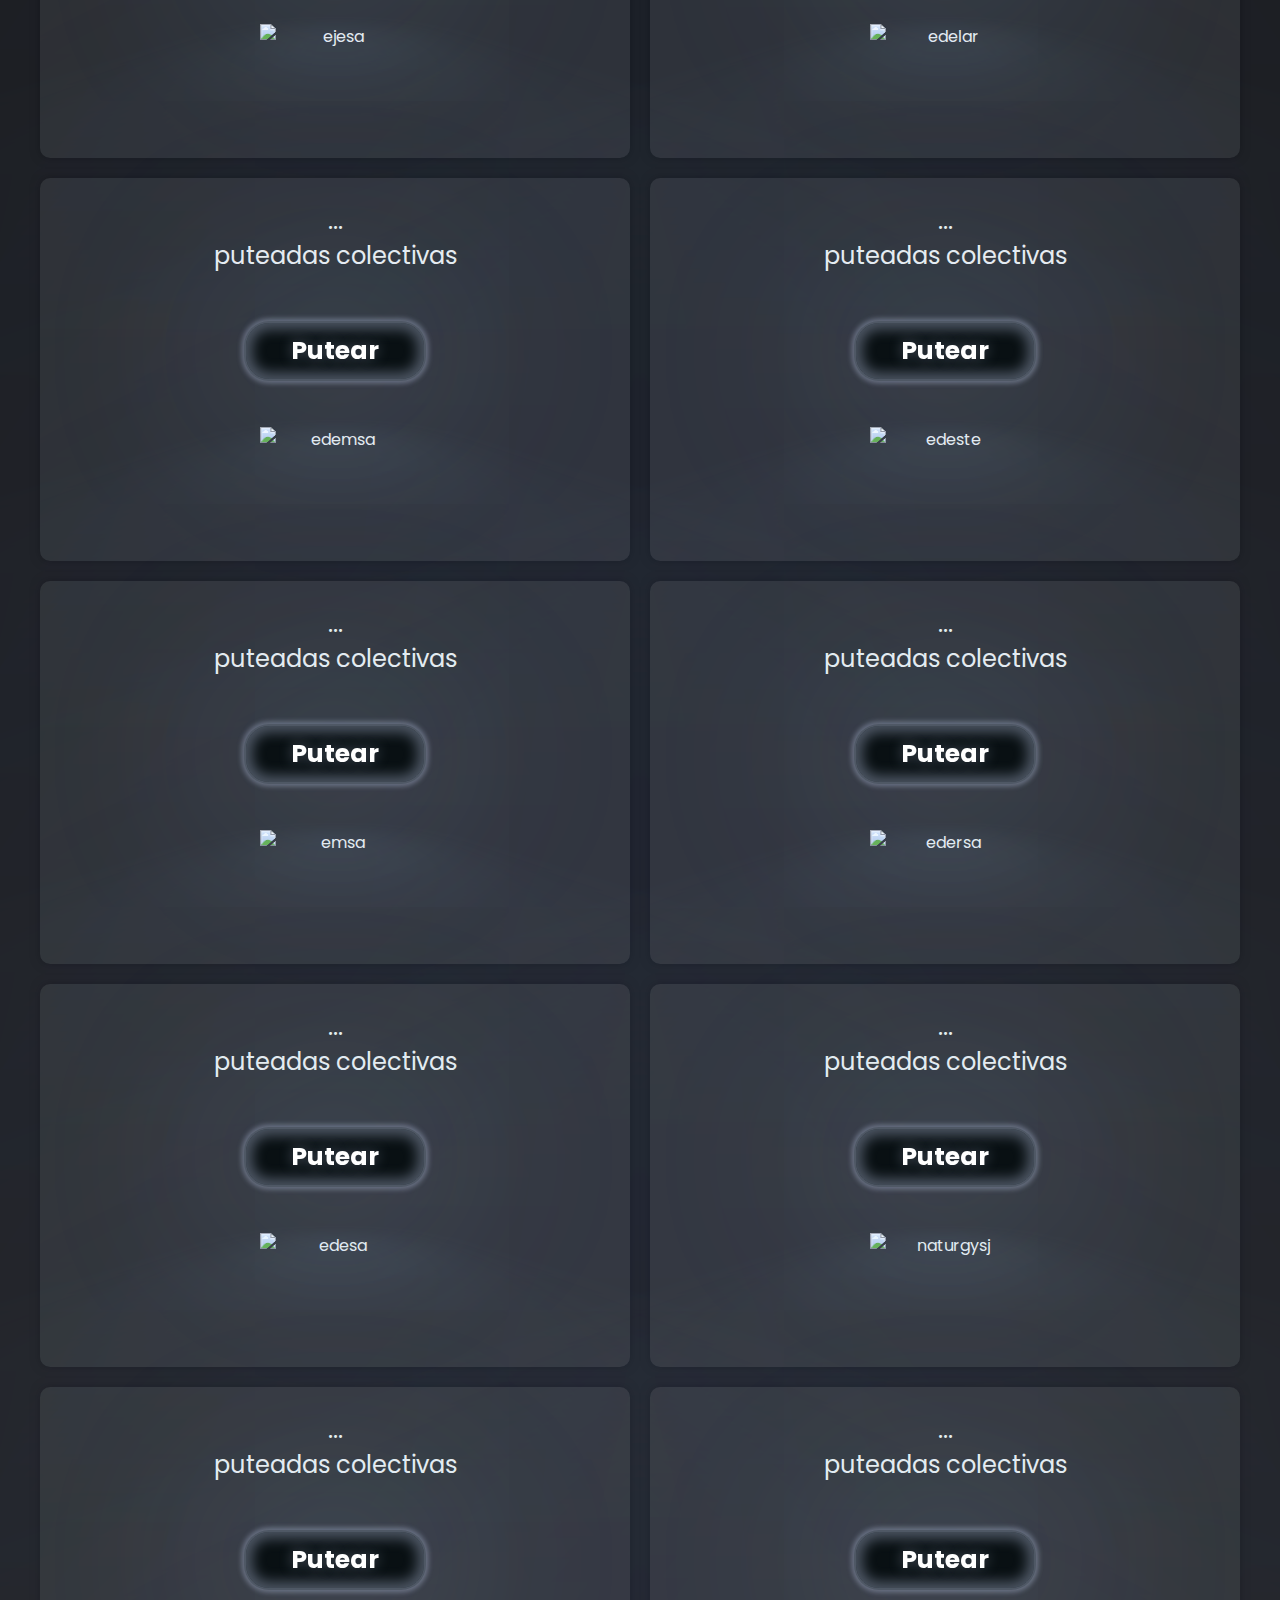
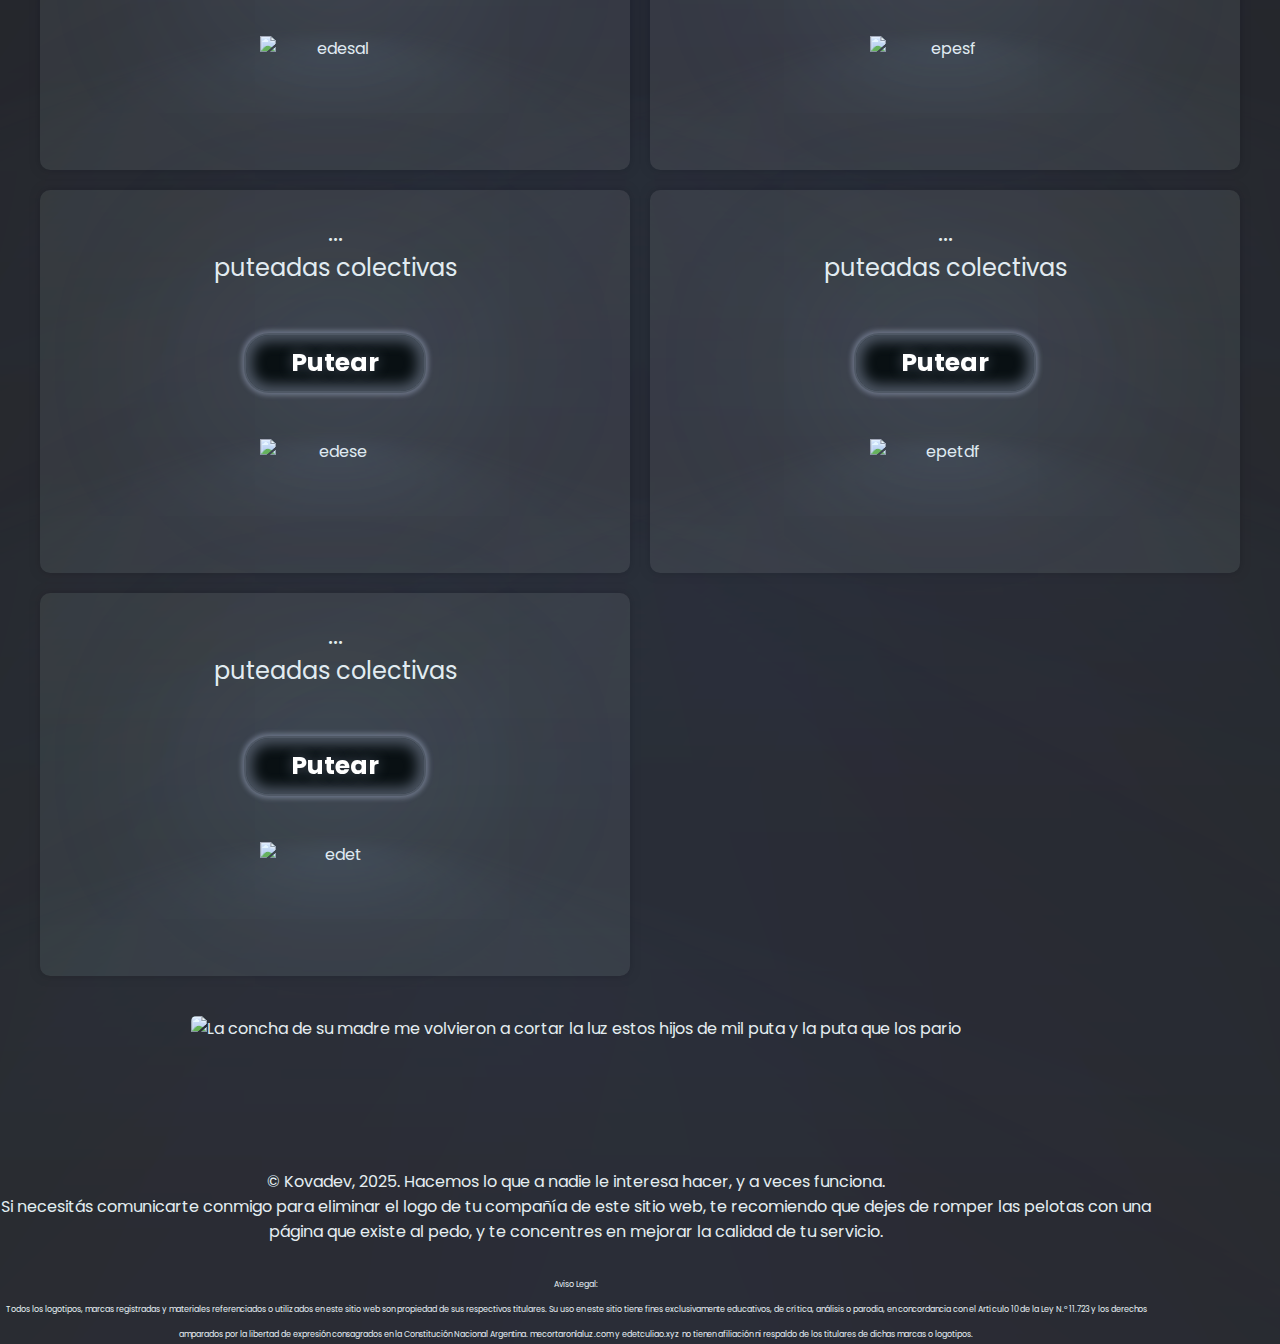
==== commit 9285e877: "upd legal 2" ====
--- a/index.html
+++ b/index.html
@@ -478,7 +478,7 @@
     © Kovadev, 2025. Hacemos lo que a nadie le interesa hacer, y a veces funciona.
     <br>
     Si necesitás comunicarte conmigo para eliminar el logo de tu compañía de este sitio web, te recomiendo que dejes de romper las pelotas con una página que existe al pedo, y te concentres en mejorar la calidad de tu servicio.
-    <span class = "legal">Aviso Legal: <br>
+    <span class = "legal"><br><br>Aviso Legal: <br>
       Todos los logotipos, marcas registradas y materiales referenciados o utilizados en este sitio web son propiedad de sus respectivos titulares. Su uso en este sitio tiene fines exclusivamente educativos, de crítica, análisis o parodia, en concordancia con el Artículo 10 de la Ley N.º 11.723 y los derechos amparados por la libertad de expresión consagrados en la Constitución Nacional Argentina. mecortaronlaluz.com y edetculiao.xyz no tienen afiliación ni respaldo de los titulares de dichas marcas o logotipos.</span>
     </span>
   </div>
--- a/styles.css
+++ b/styles.css
@@ -437,5 +437,5 @@
 }
 
 .legal{
-  font-size: 15px;
+  font-size: 8px;
 }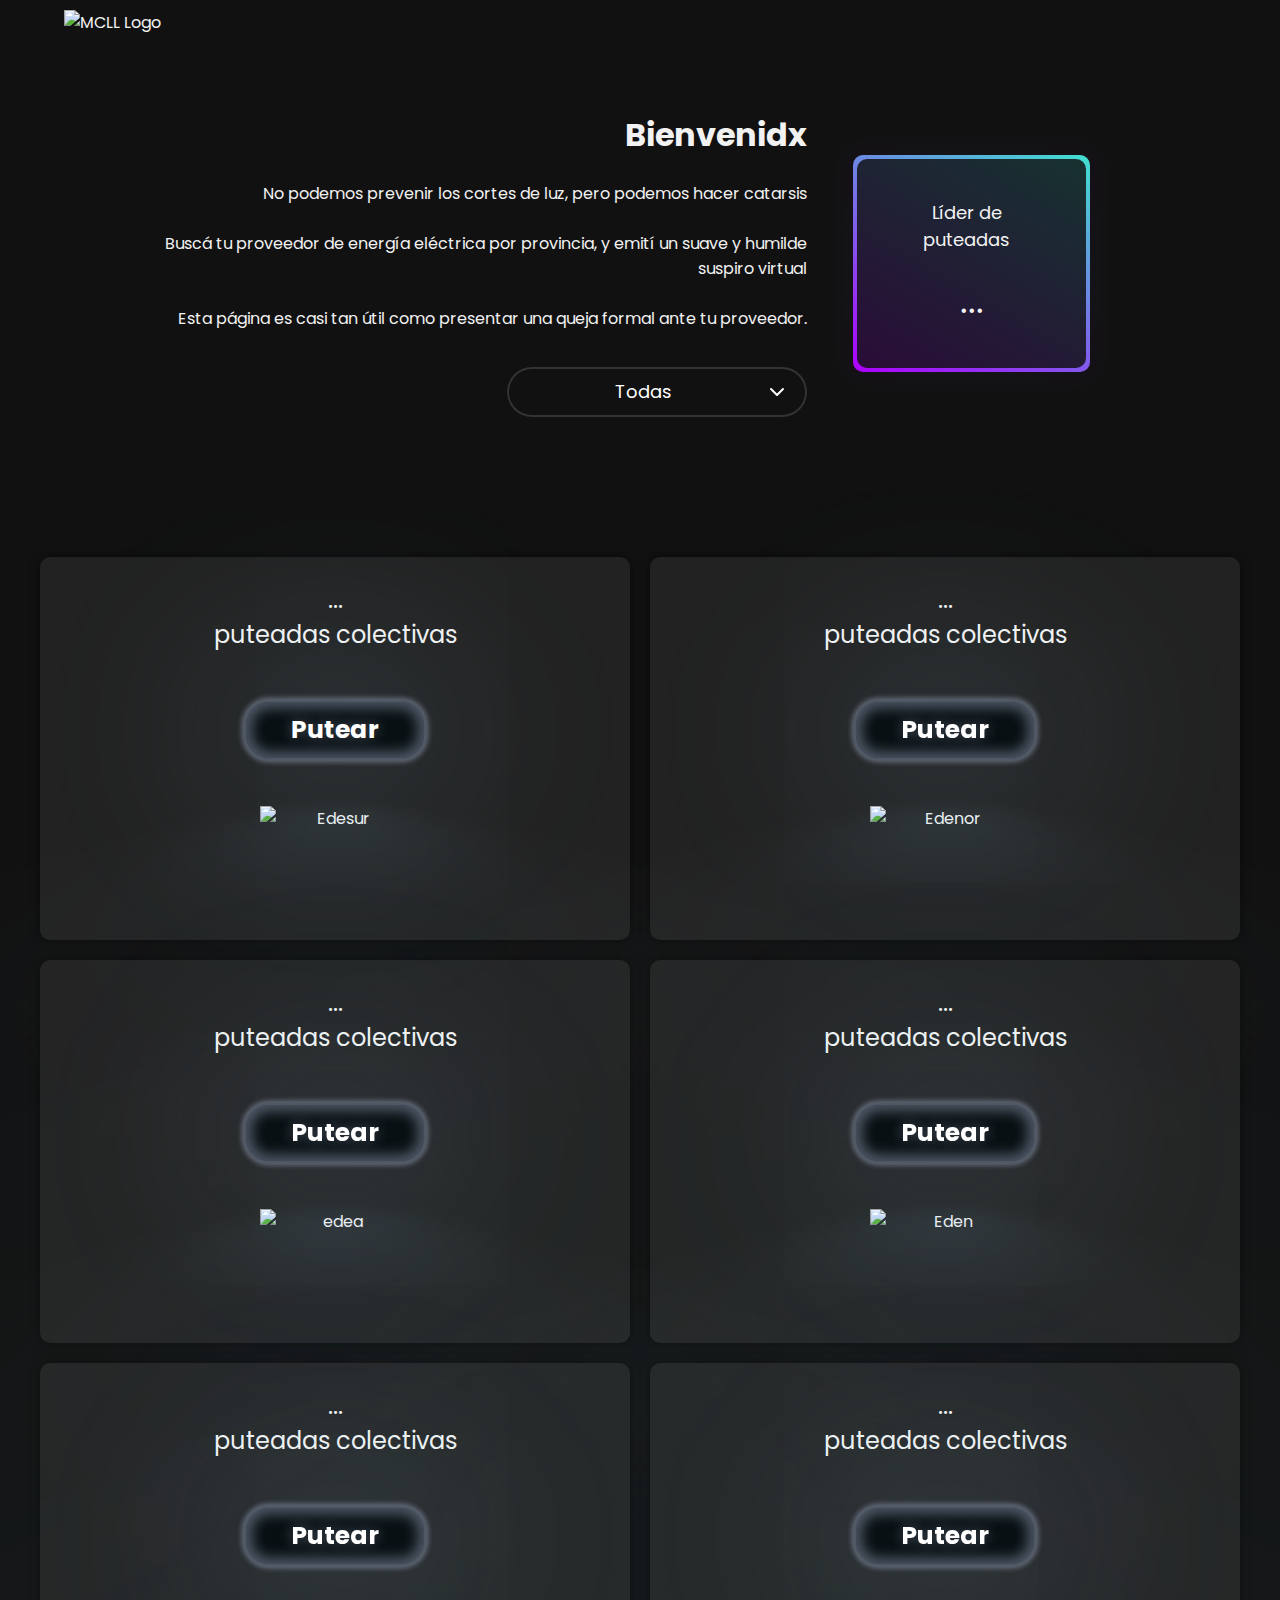
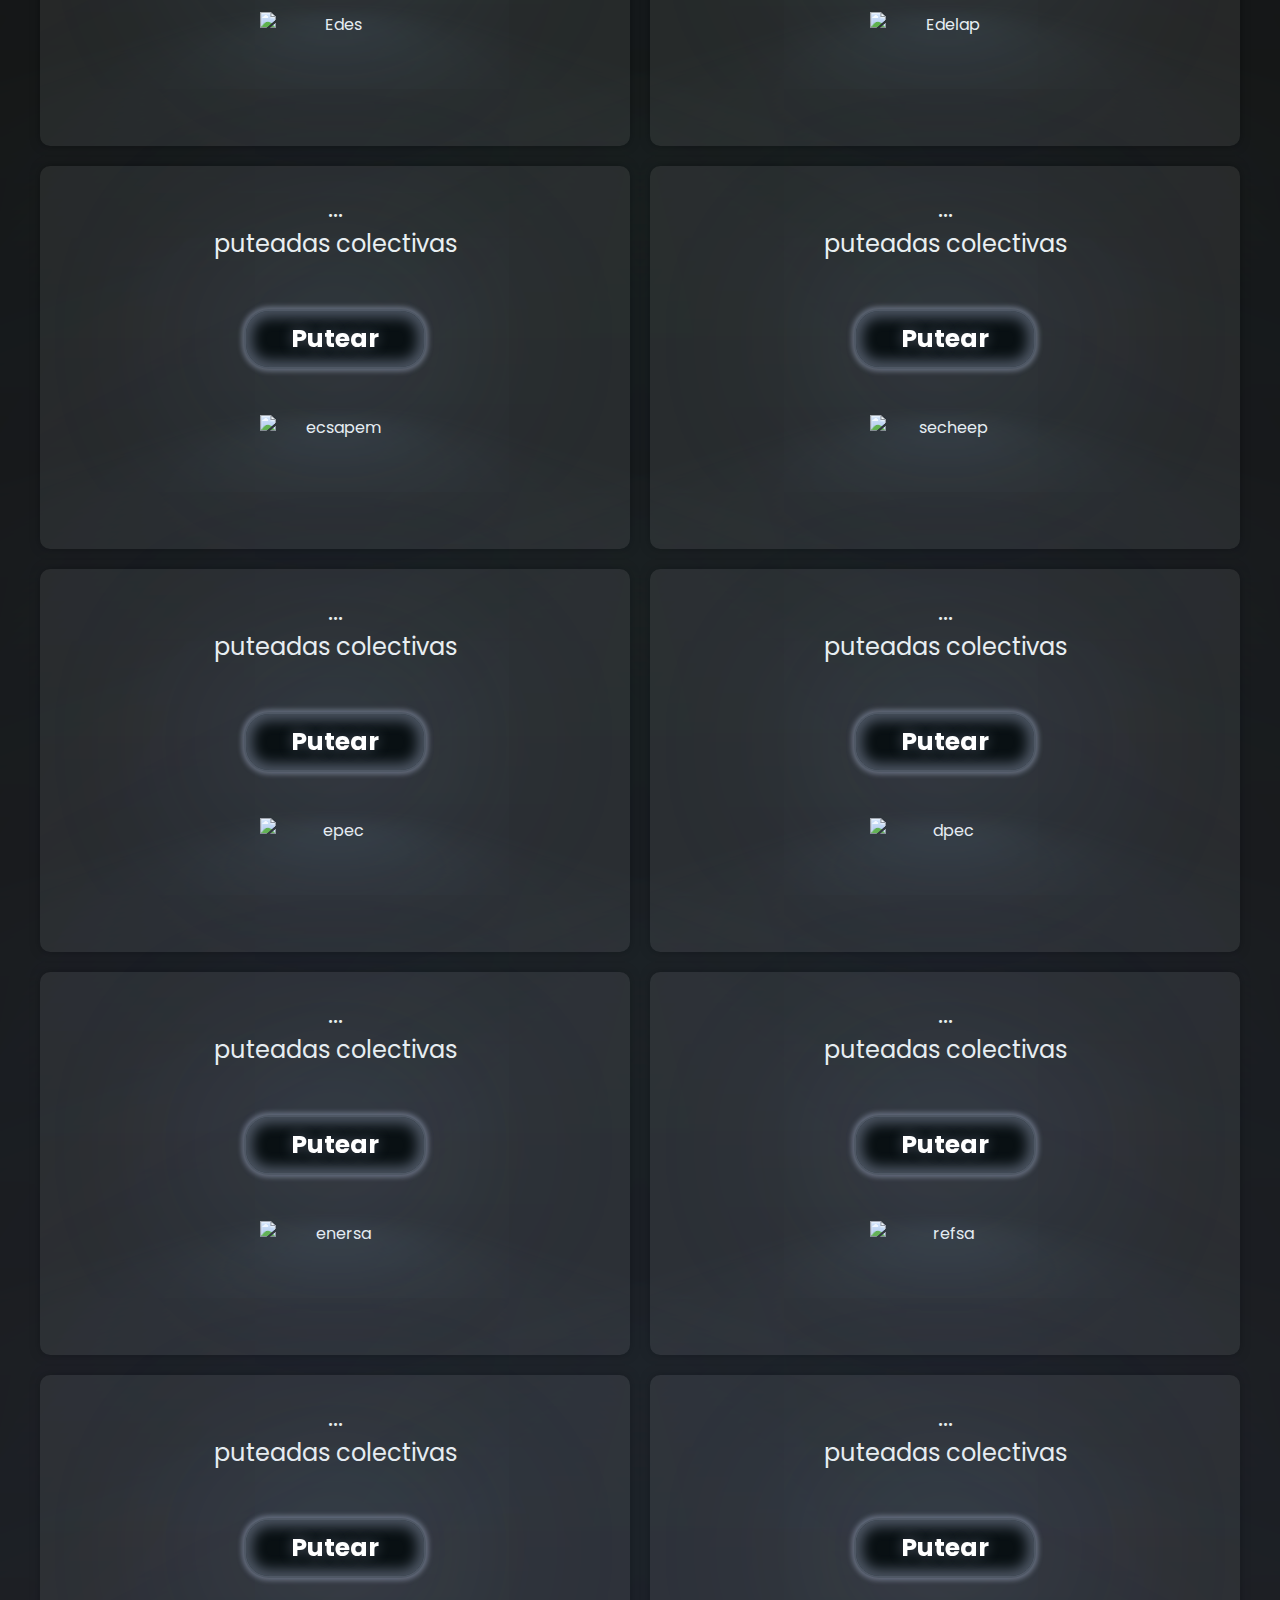
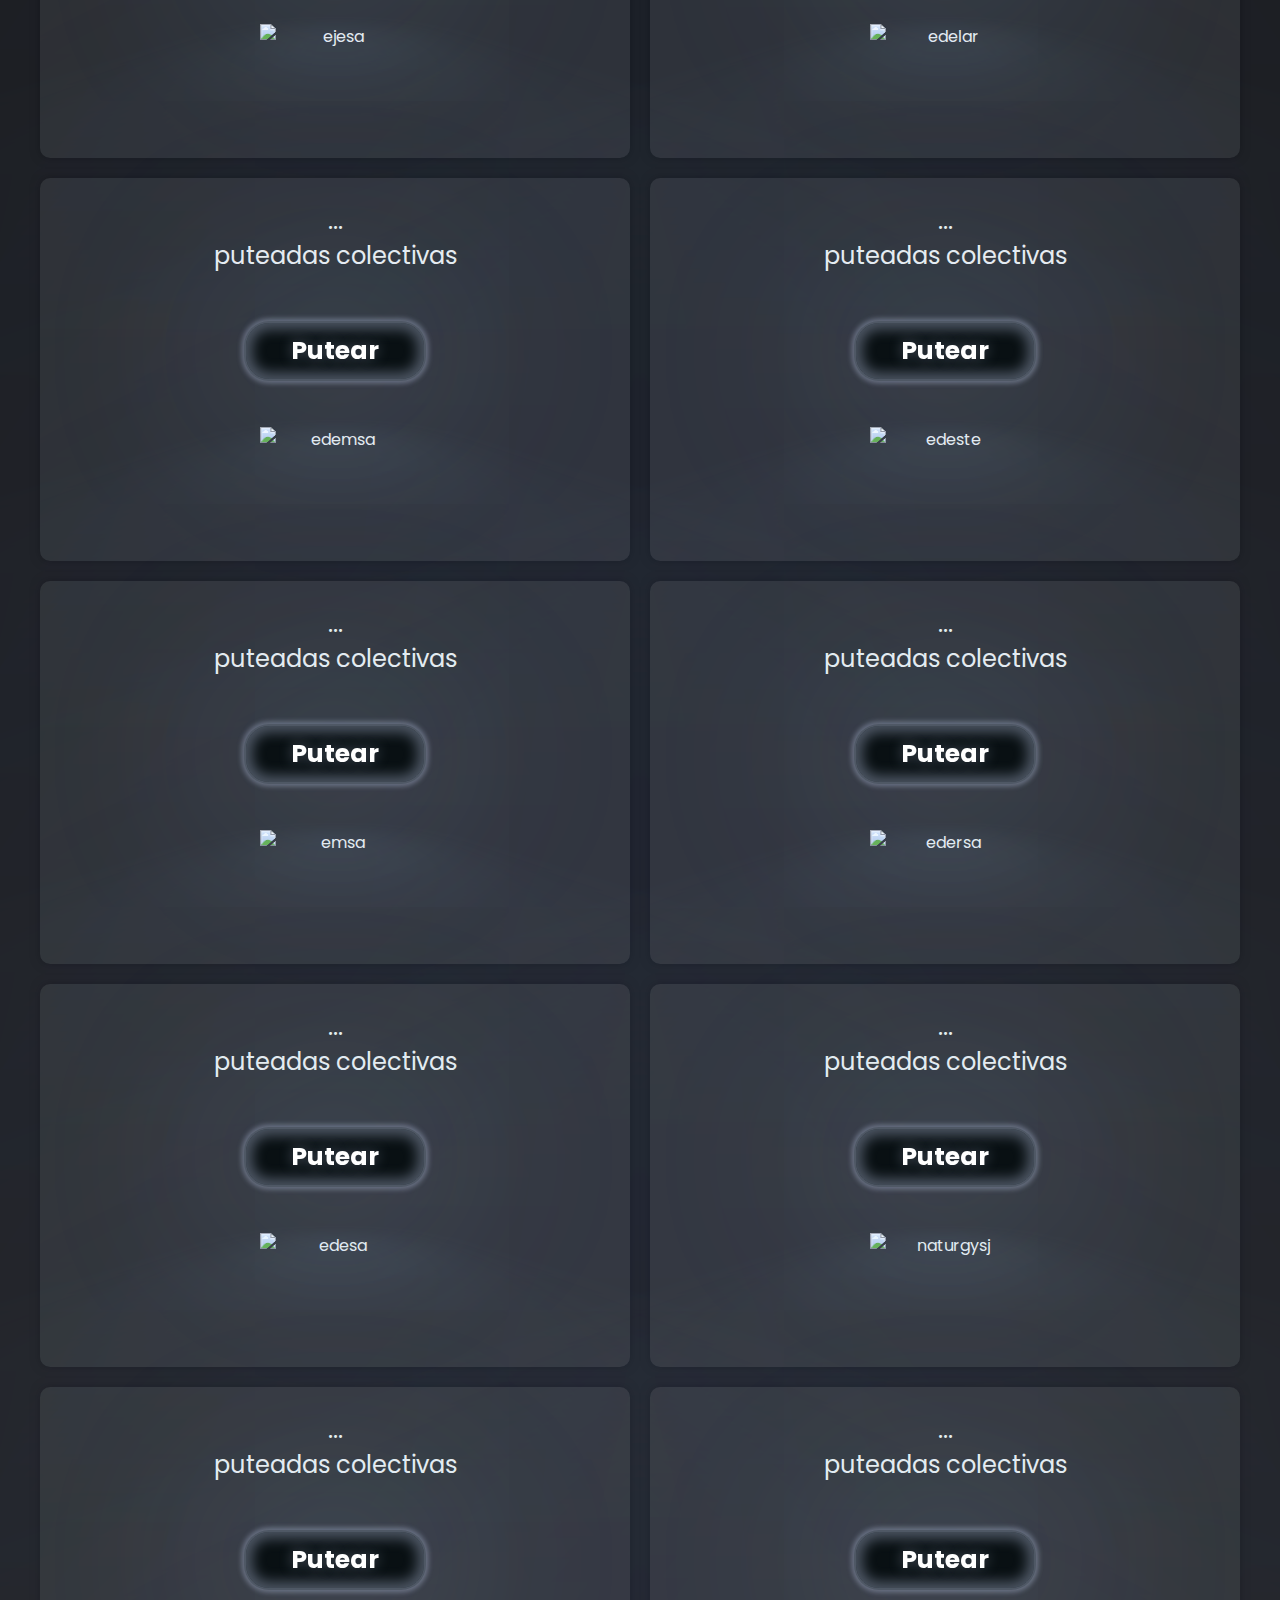
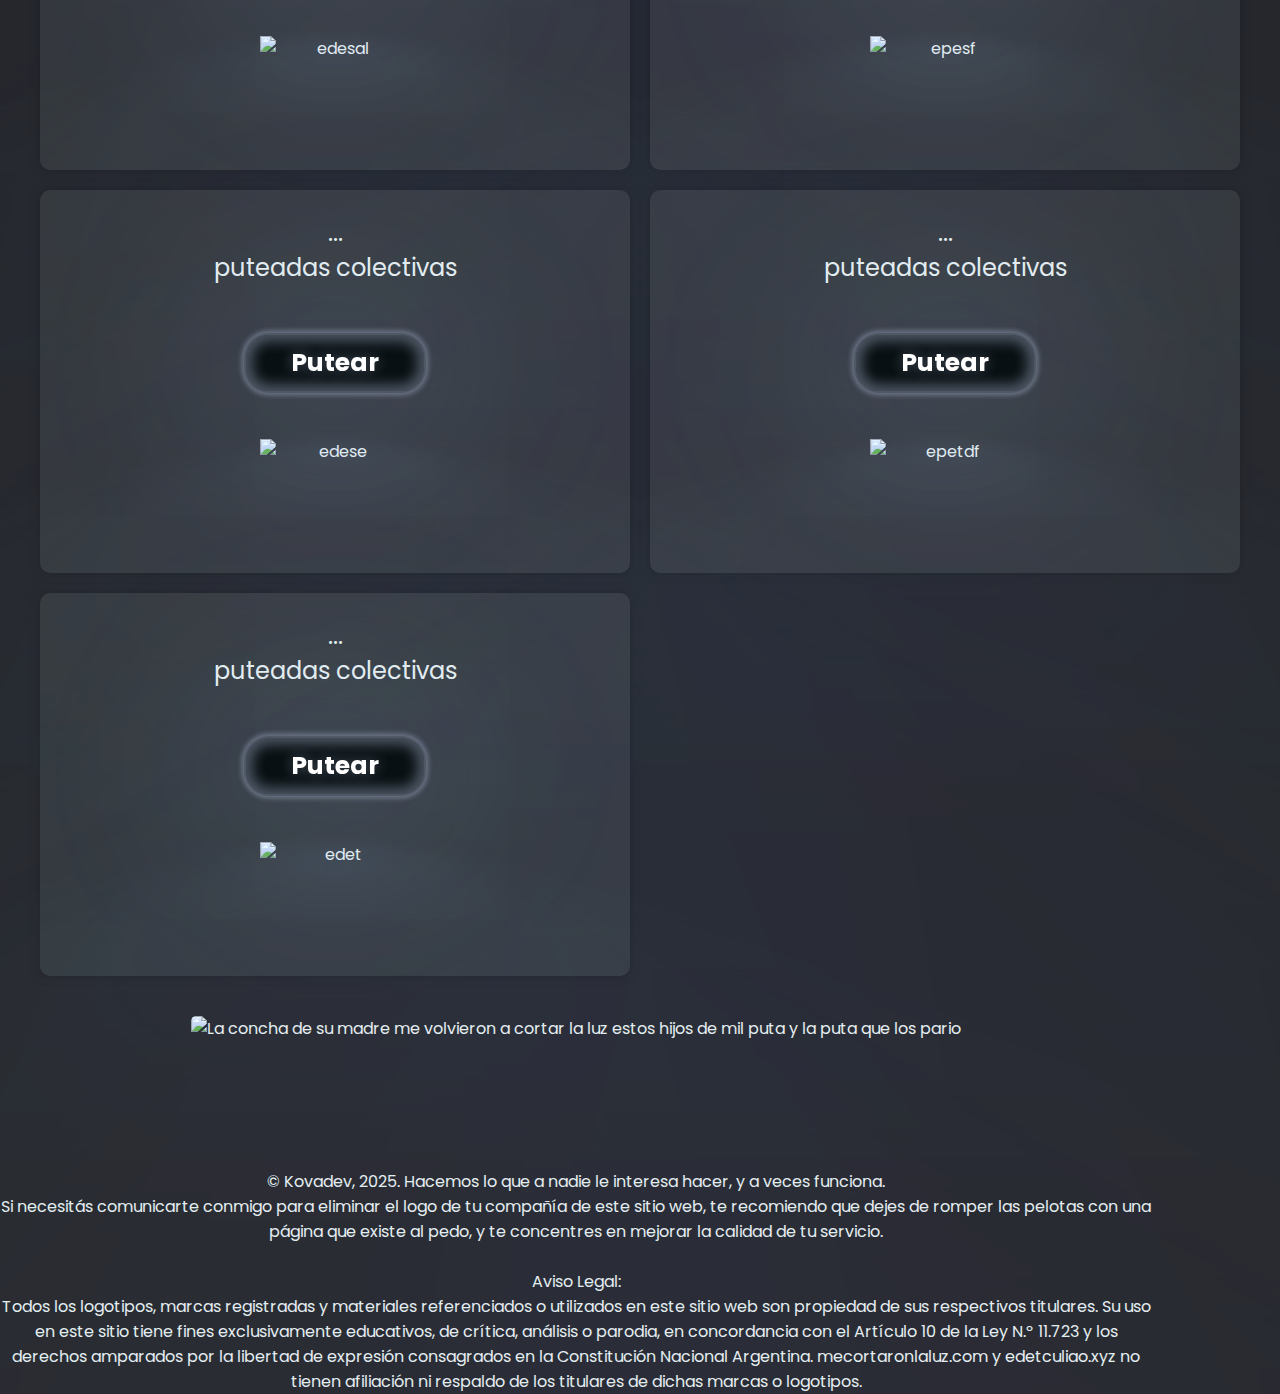
==== commit 90c13494: "upd legal 3" ====
--- a/index.html
+++ b/index.html
@@ -478,7 +478,7 @@
     © Kovadev, 2025. Hacemos lo que a nadie le interesa hacer, y a veces funciona.
     <br>
     Si necesitás comunicarte conmigo para eliminar el logo de tu compañía de este sitio web, te recomiendo que dejes de romper las pelotas con una página que existe al pedo, y te concentres en mejorar la calidad de tu servicio.
-    <span class = "legal"><br><br>Aviso Legal: <br>
+    <span class = "div"><br><br>Aviso Legal: <br>
       Todos los logotipos, marcas registradas y materiales referenciados o utilizados en este sitio web son propiedad de sus respectivos titulares. Su uso en este sitio tiene fines exclusivamente educativos, de crítica, análisis o parodia, en concordancia con el Artículo 10 de la Ley N.º 11.723 y los derechos amparados por la libertad de expresión consagrados en la Constitución Nacional Argentina. mecortaronlaluz.com y edetculiao.xyz no tienen afiliación ni respaldo de los titulares de dichas marcas o logotipos.</span>
     </span>
   </div>
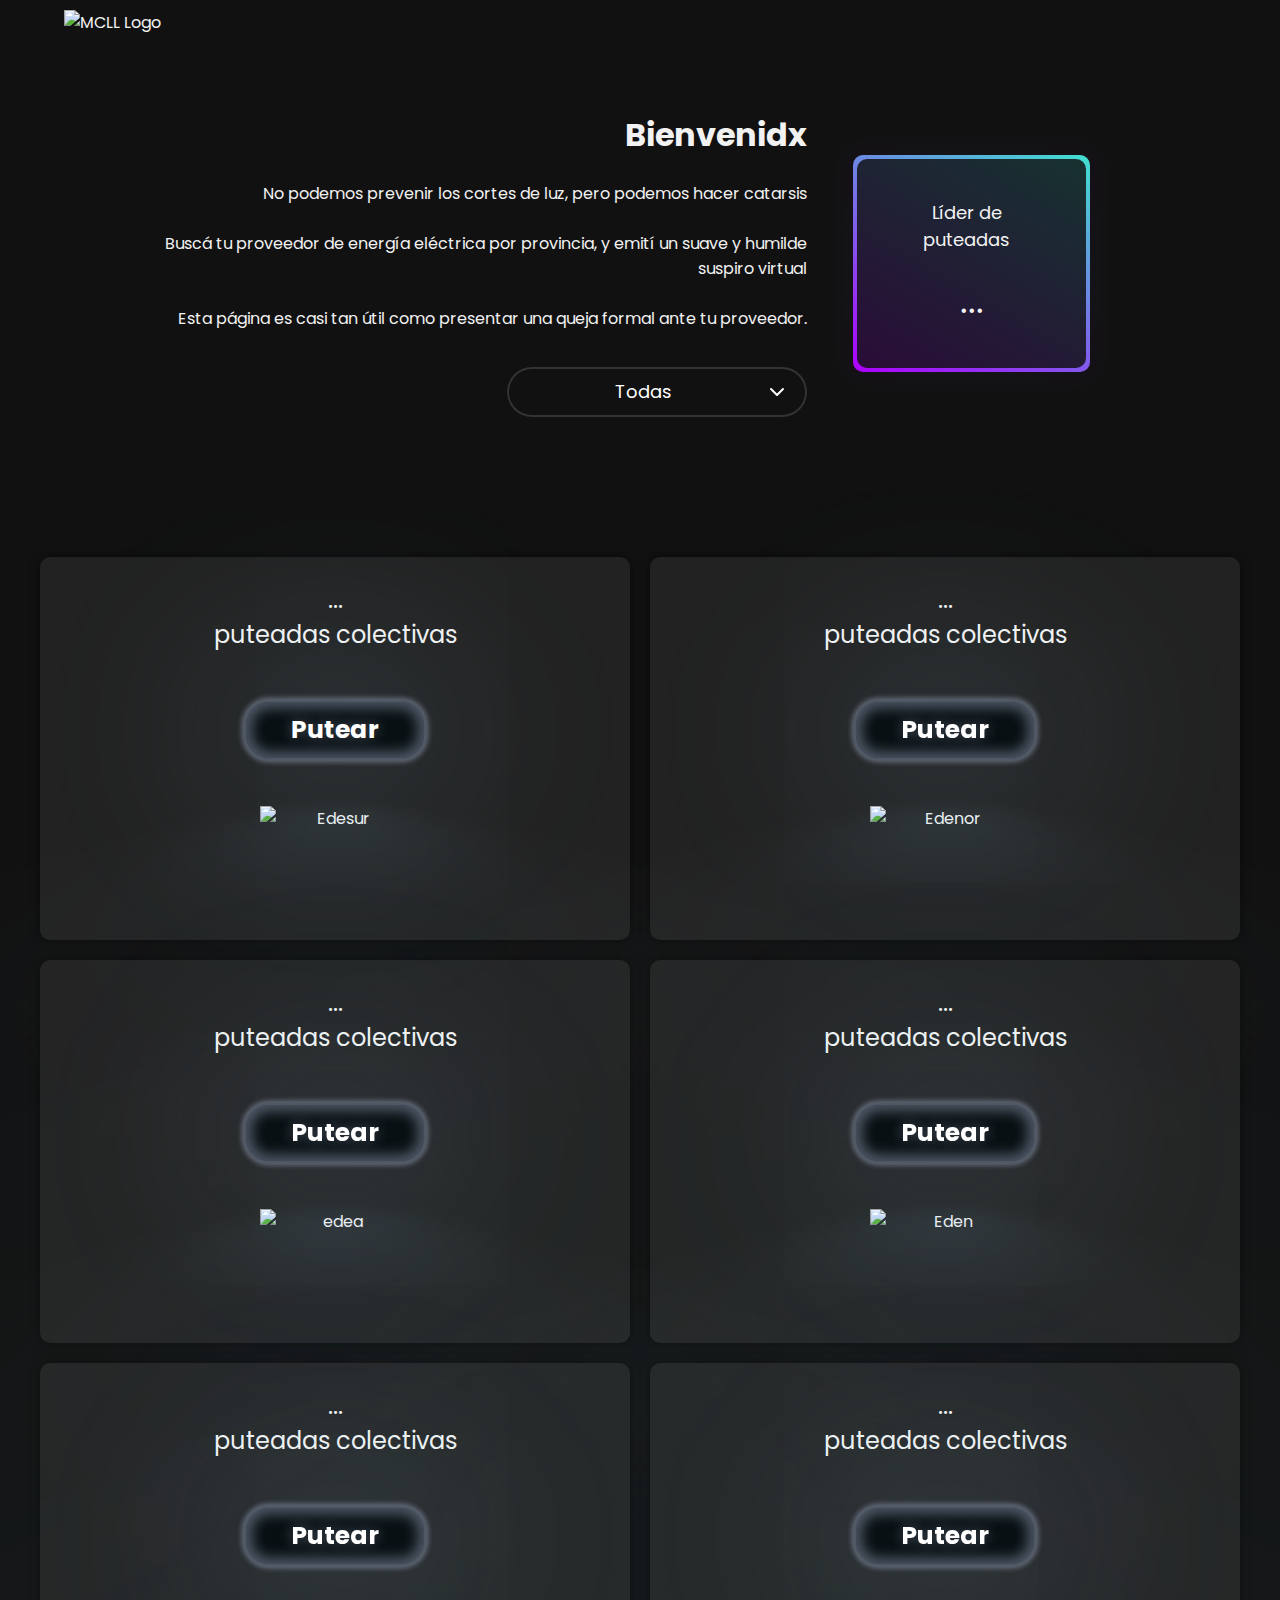
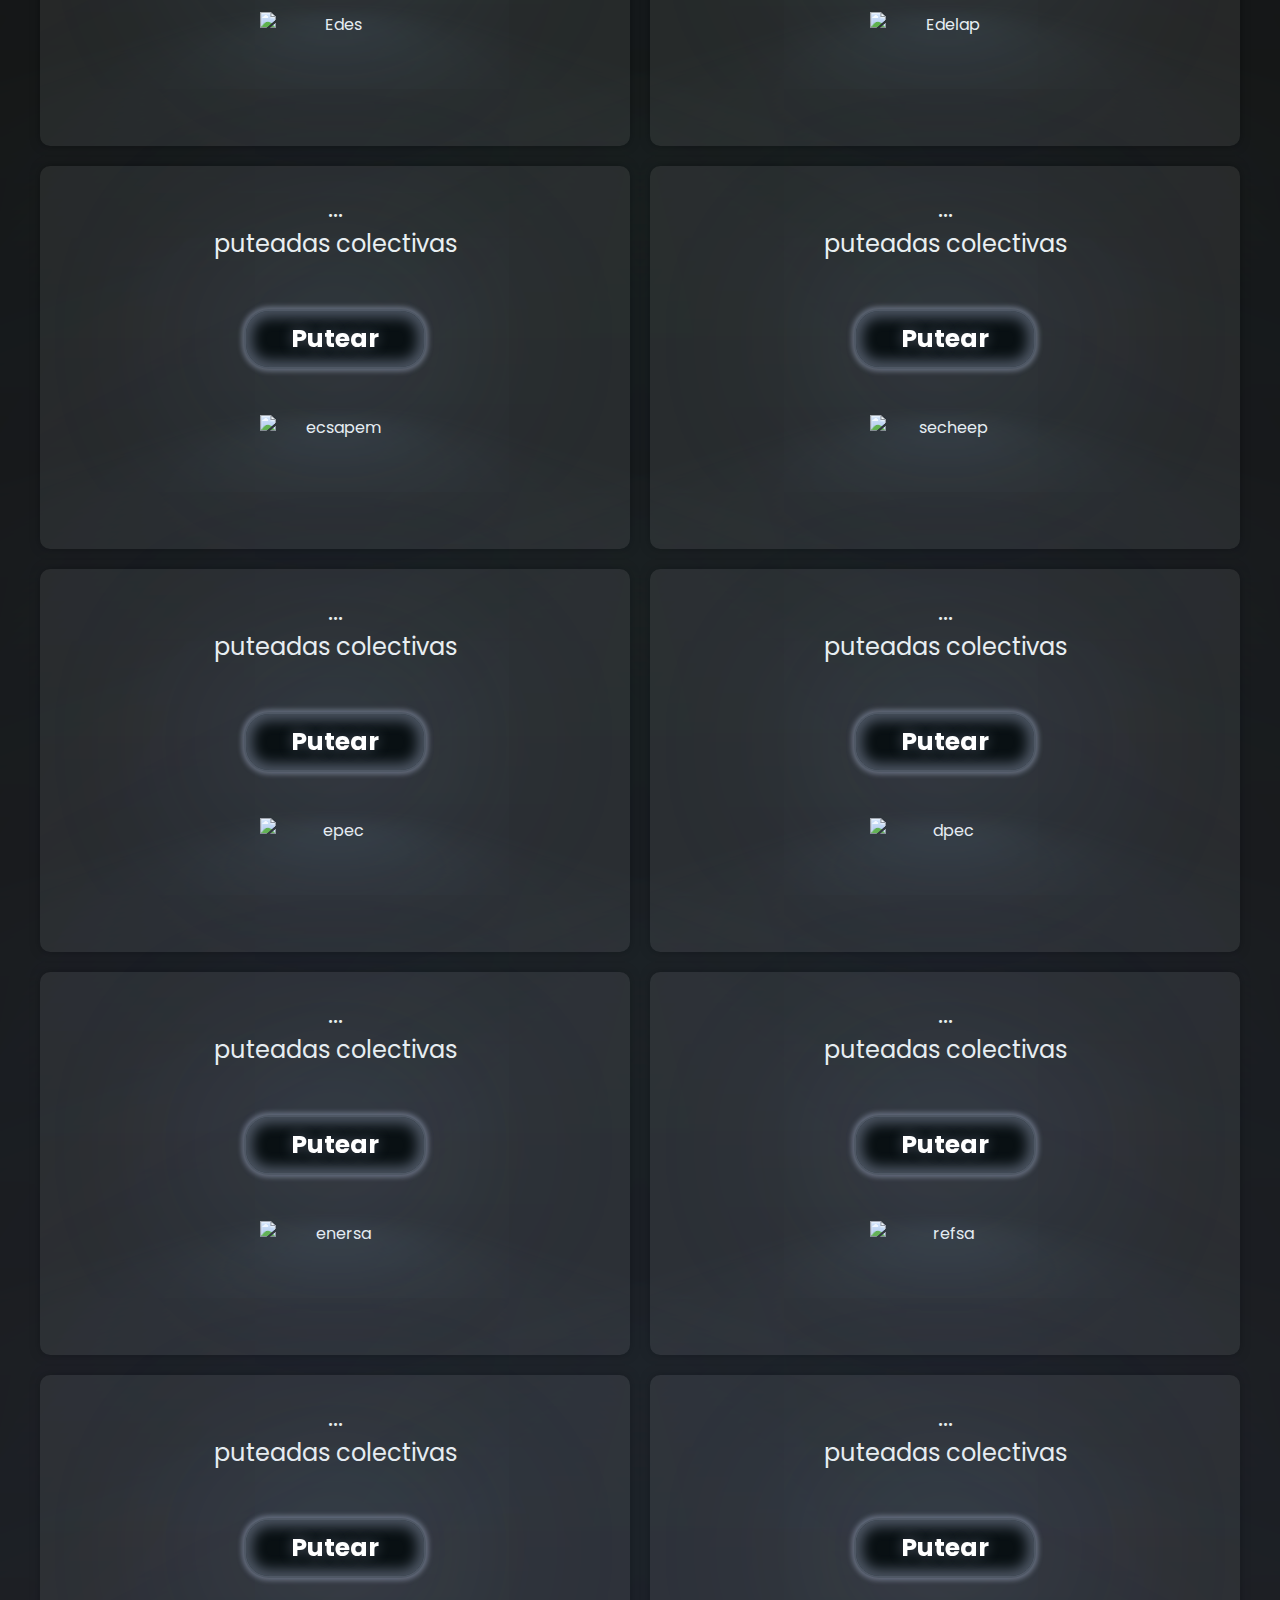
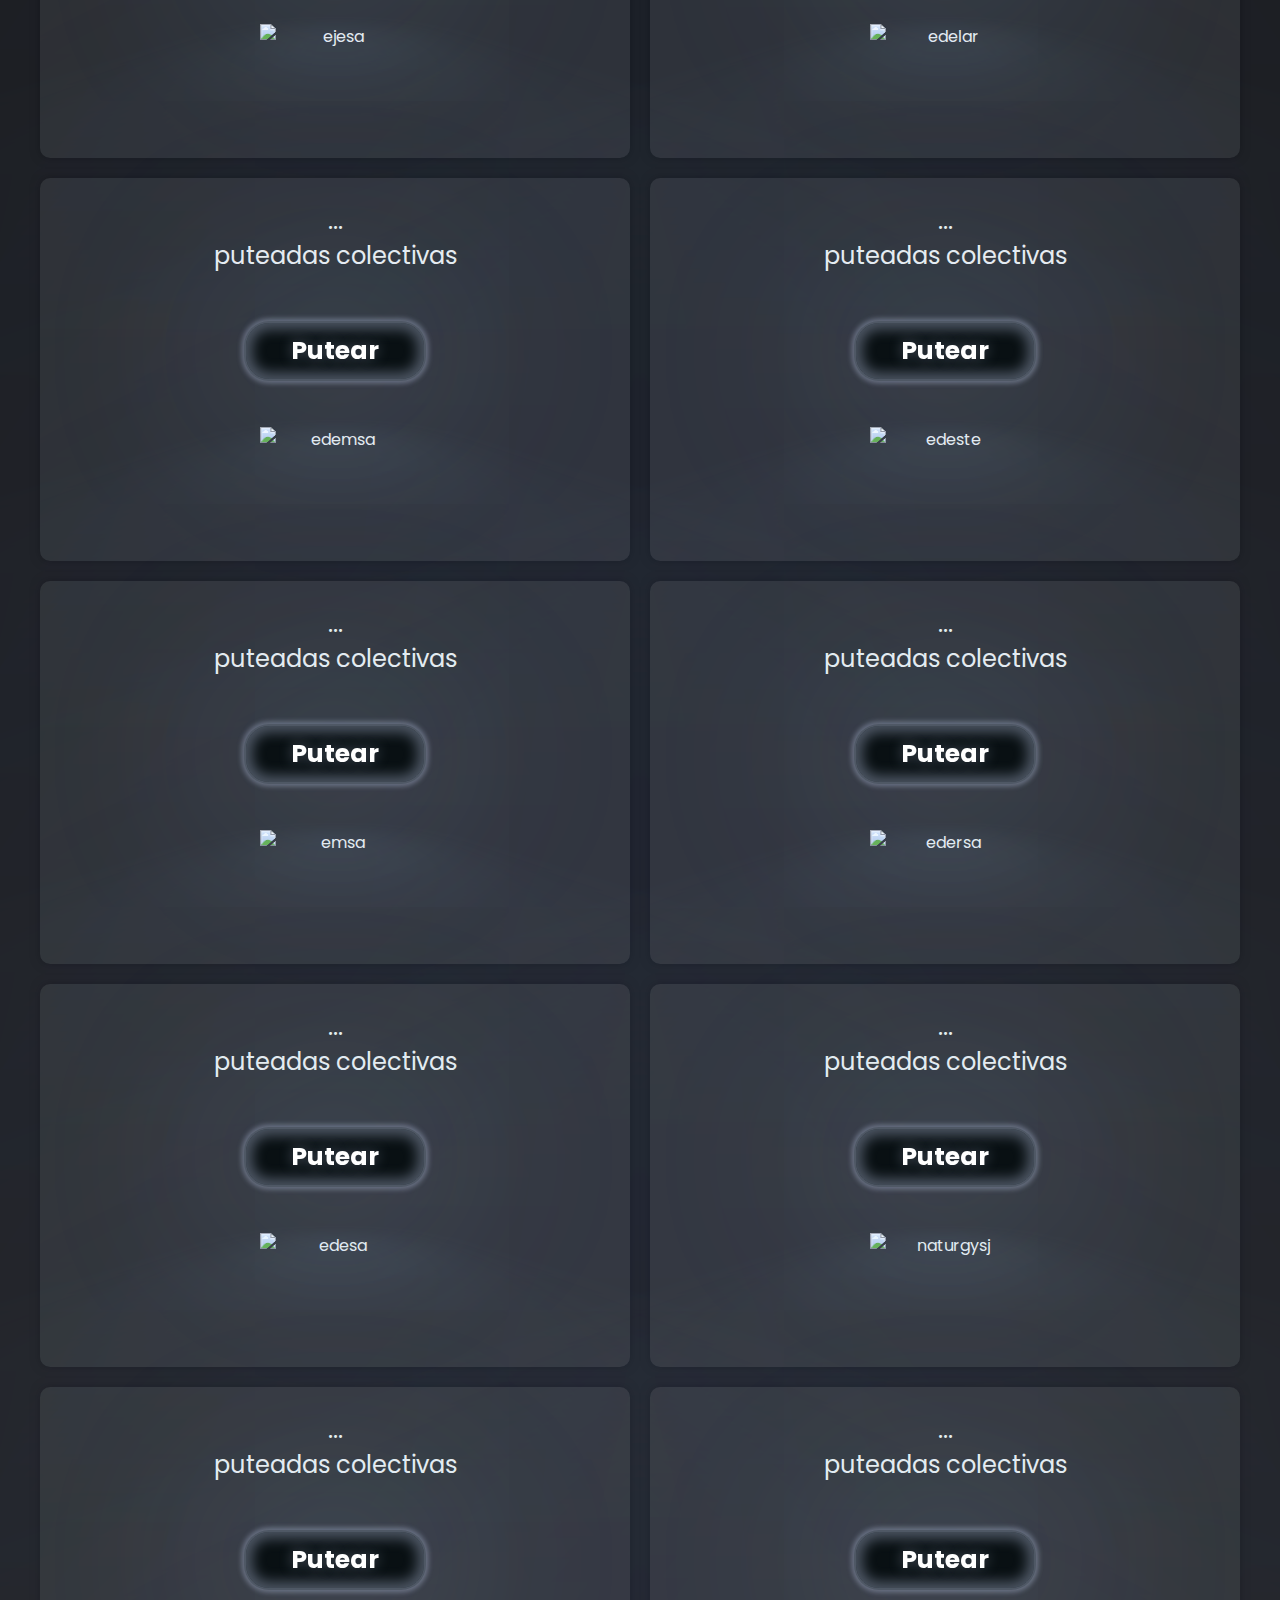
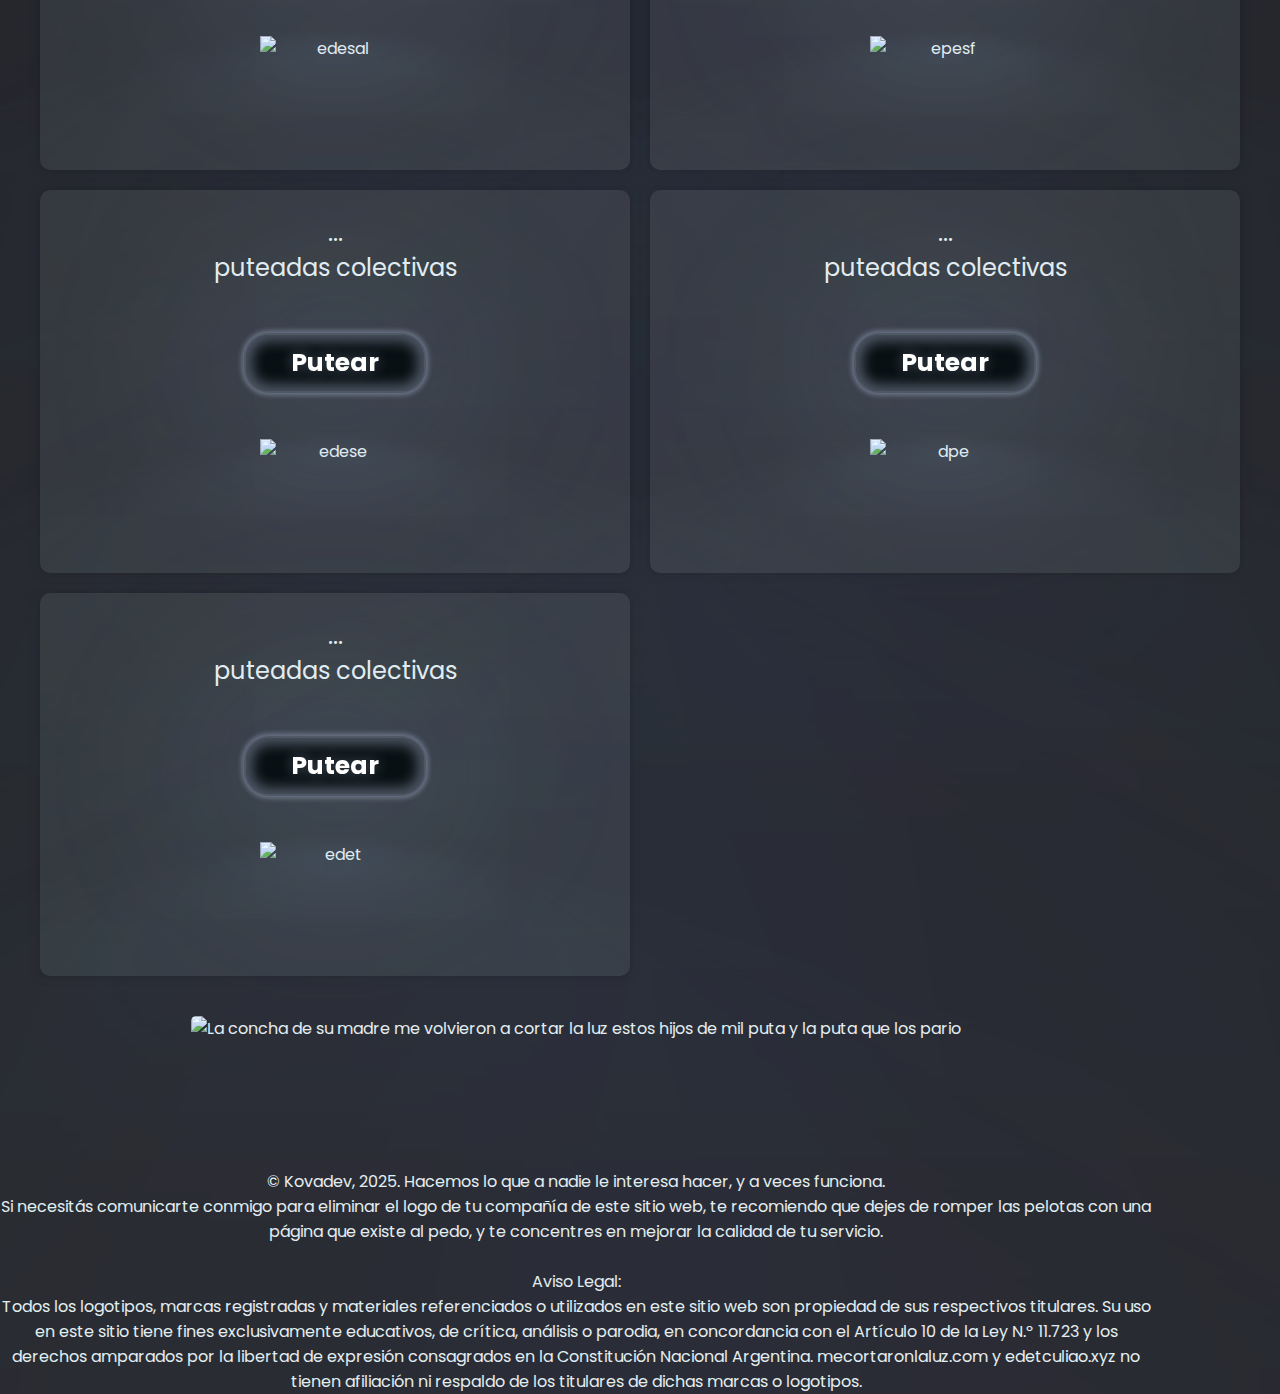
==== commit ec13da16: "correccion tierra del fuego" ====
--- a/index.html
+++ b/index.html
@@ -416,7 +416,7 @@
           <span class="button-text">Putear</span>
           <span class="animated-text">La concha de tu madre EPE!</span>
         </button>
-        <img src="https://www.epe.santafe.gov.ar/institucional/img/logoEPE2.svg" alt="epesf" class="logo">
+        <img src="https://blogger.googleusercontent.com/img/b/R29vZ2xl/AVvXsEiepV9GHQATKJ4cvFw8Rh2NL67K936jTuuL42hdYStu6ccingZBFeFgga_lq7j2m64UvRsW5hD5RGCv0qYduWcQm8fcariHjrKPJYS15-K96L4FPYq8KGmXkRu4cX2F2NclG0cd6IKHPyc/w1200-h630-p-k-no-nu/epe.jpg" alt="epesf" class="logo">
       </div>
 
       <div class="grid-item" id="edese" data-provincia="se">
@@ -434,21 +434,21 @@
         <img src="https://edese.com.ar/_nuxt/img/logo.0f590b7.png" alt="edese" class="logo">
       </div>
 
-      <div class="grid-item" id="epetdf" data-provincia="tf">
-        <div class="counter-container">
-          <p>
-            <span id="counter-epetdf" class="counter-1" 
-                  
-                  
-                  >...</span>
-                  <br>puteadas colectivas
-          </p>
-        </div>
-        <button class="putear-button" type="button">
-          <span class="button-text">Putear</span>
-          <span class="animated-text">La concha de tu madre EPE!</span>
-        </button>
-        <img src="https://www.epe.santafe.gov.ar/institucional/img/logoEPE2.svg" alt="epetdf" class="logo">
+      <div class="grid-item" id="dpe" data-provincia="tf">
+        <div class="counter-container">
+          <p>
+            <span id="counter-dpe" class="counter-1" 
+                  
+                  
+                  >...</span>
+                  <br>puteadas colectivas
+          </p>
+        </div>
+        <button class="putear-button" type="button">
+          <span class="button-text">Putear</span>
+          <span class="animated-text">La concha de tu madre DPE!</span>
+        </button>
+        <img src="https://www.radiofueguina.com/wp-content/uploads/2019/04/dpe-isologo.jpg" alt="dpe" class="logo">
       </div>
 
       <div class="grid-item" id="edet" data-provincia="tu">
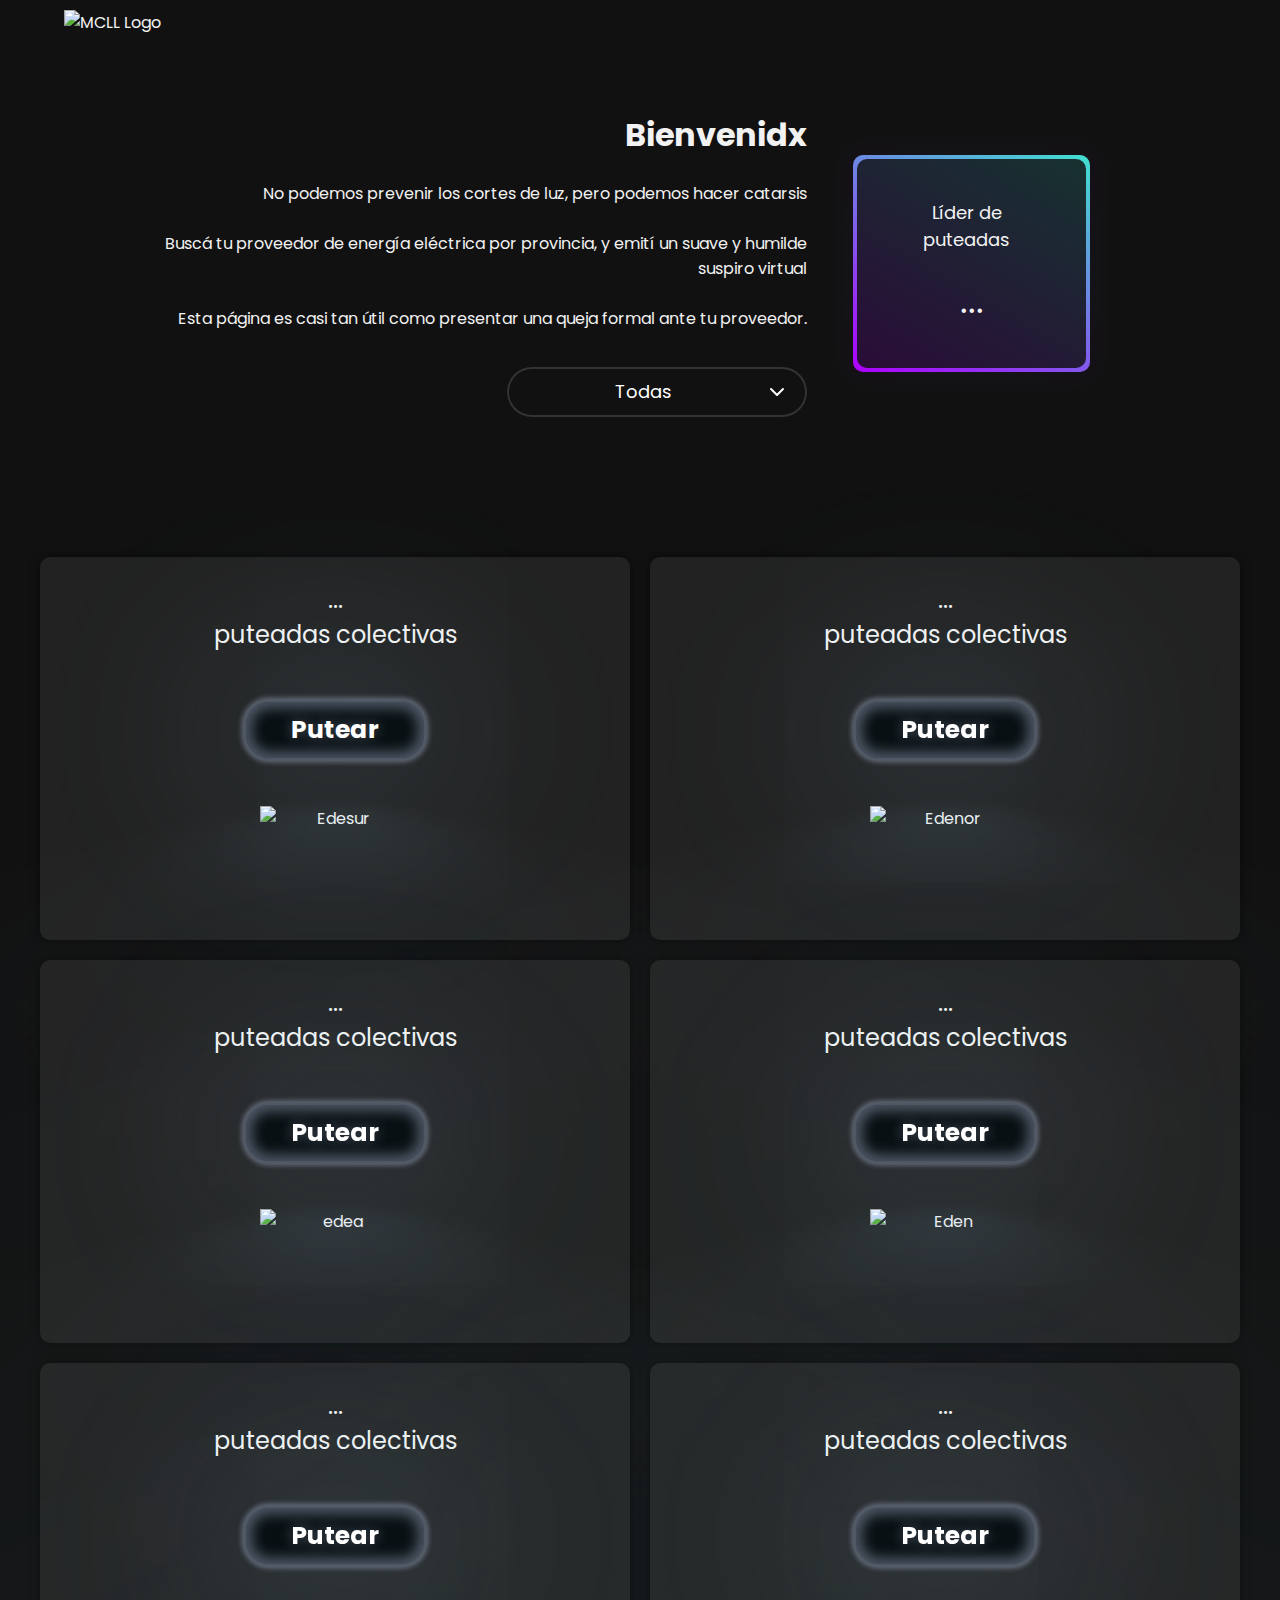
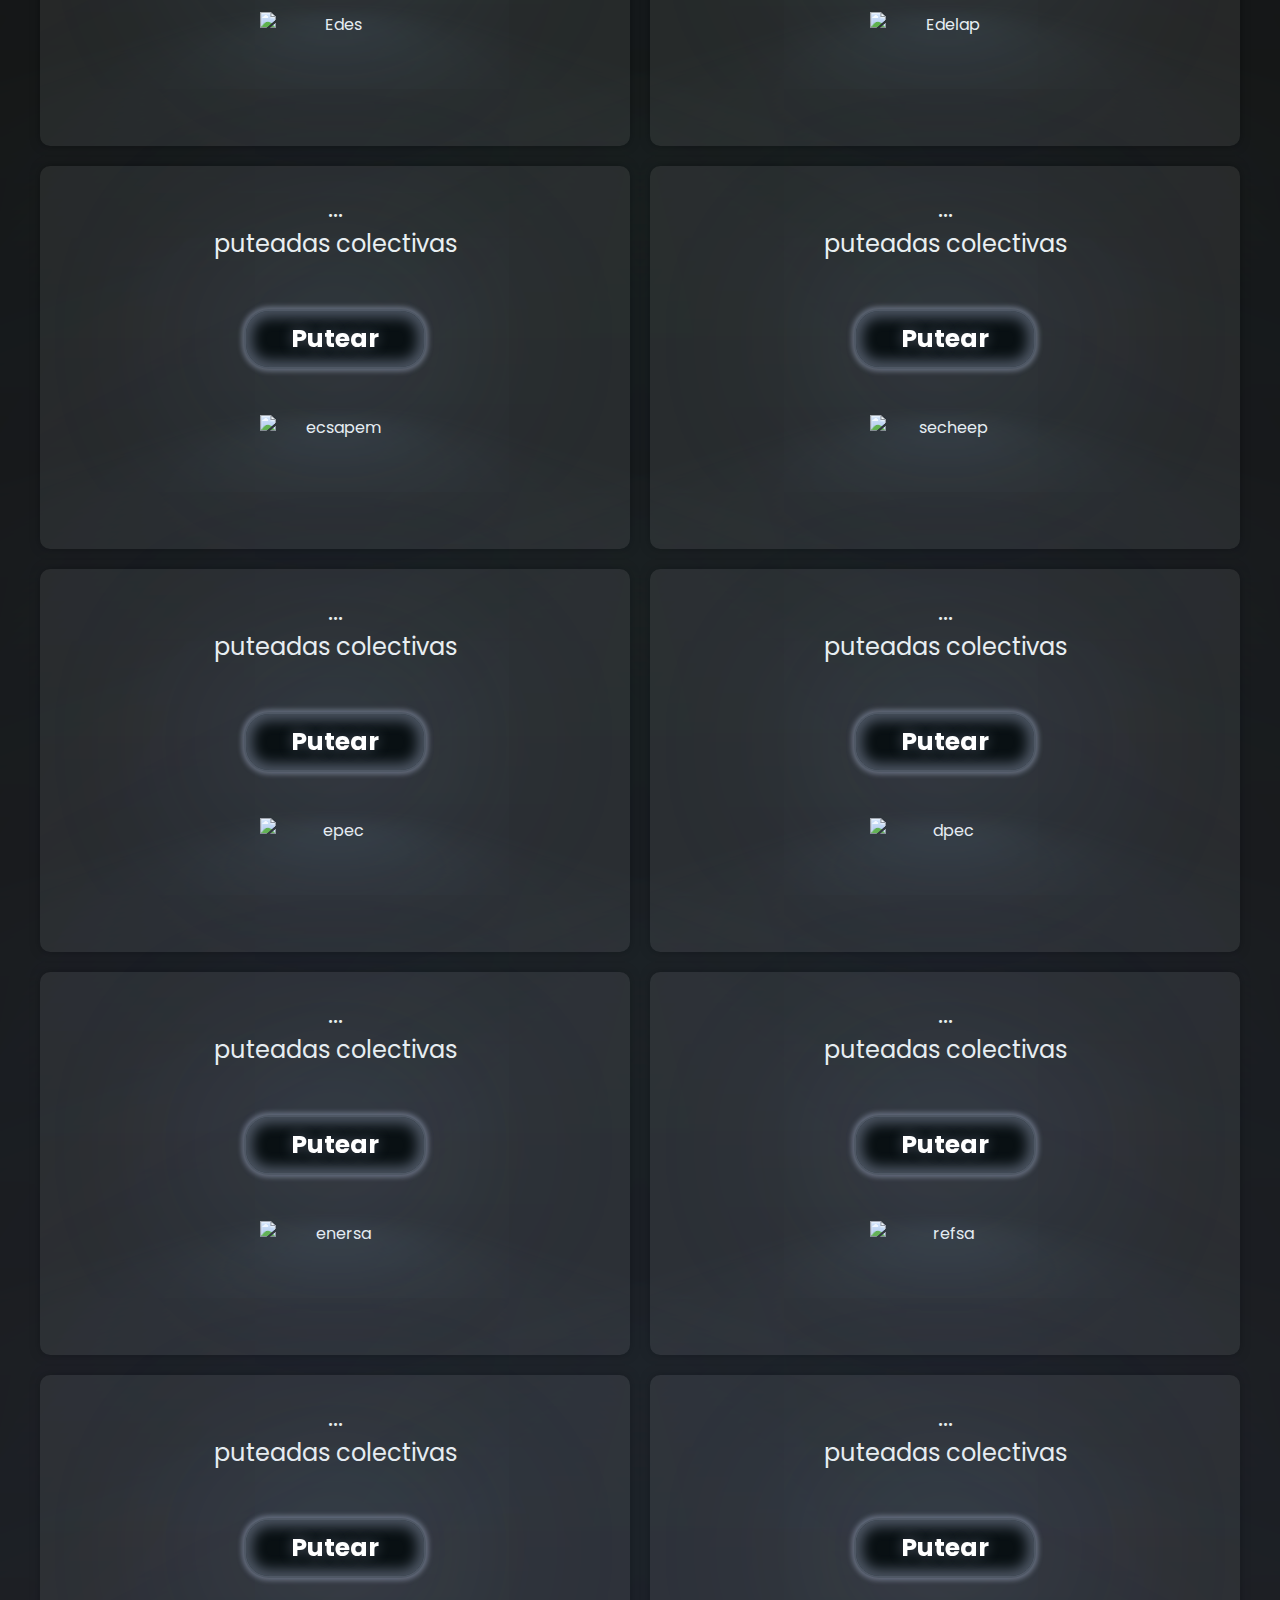
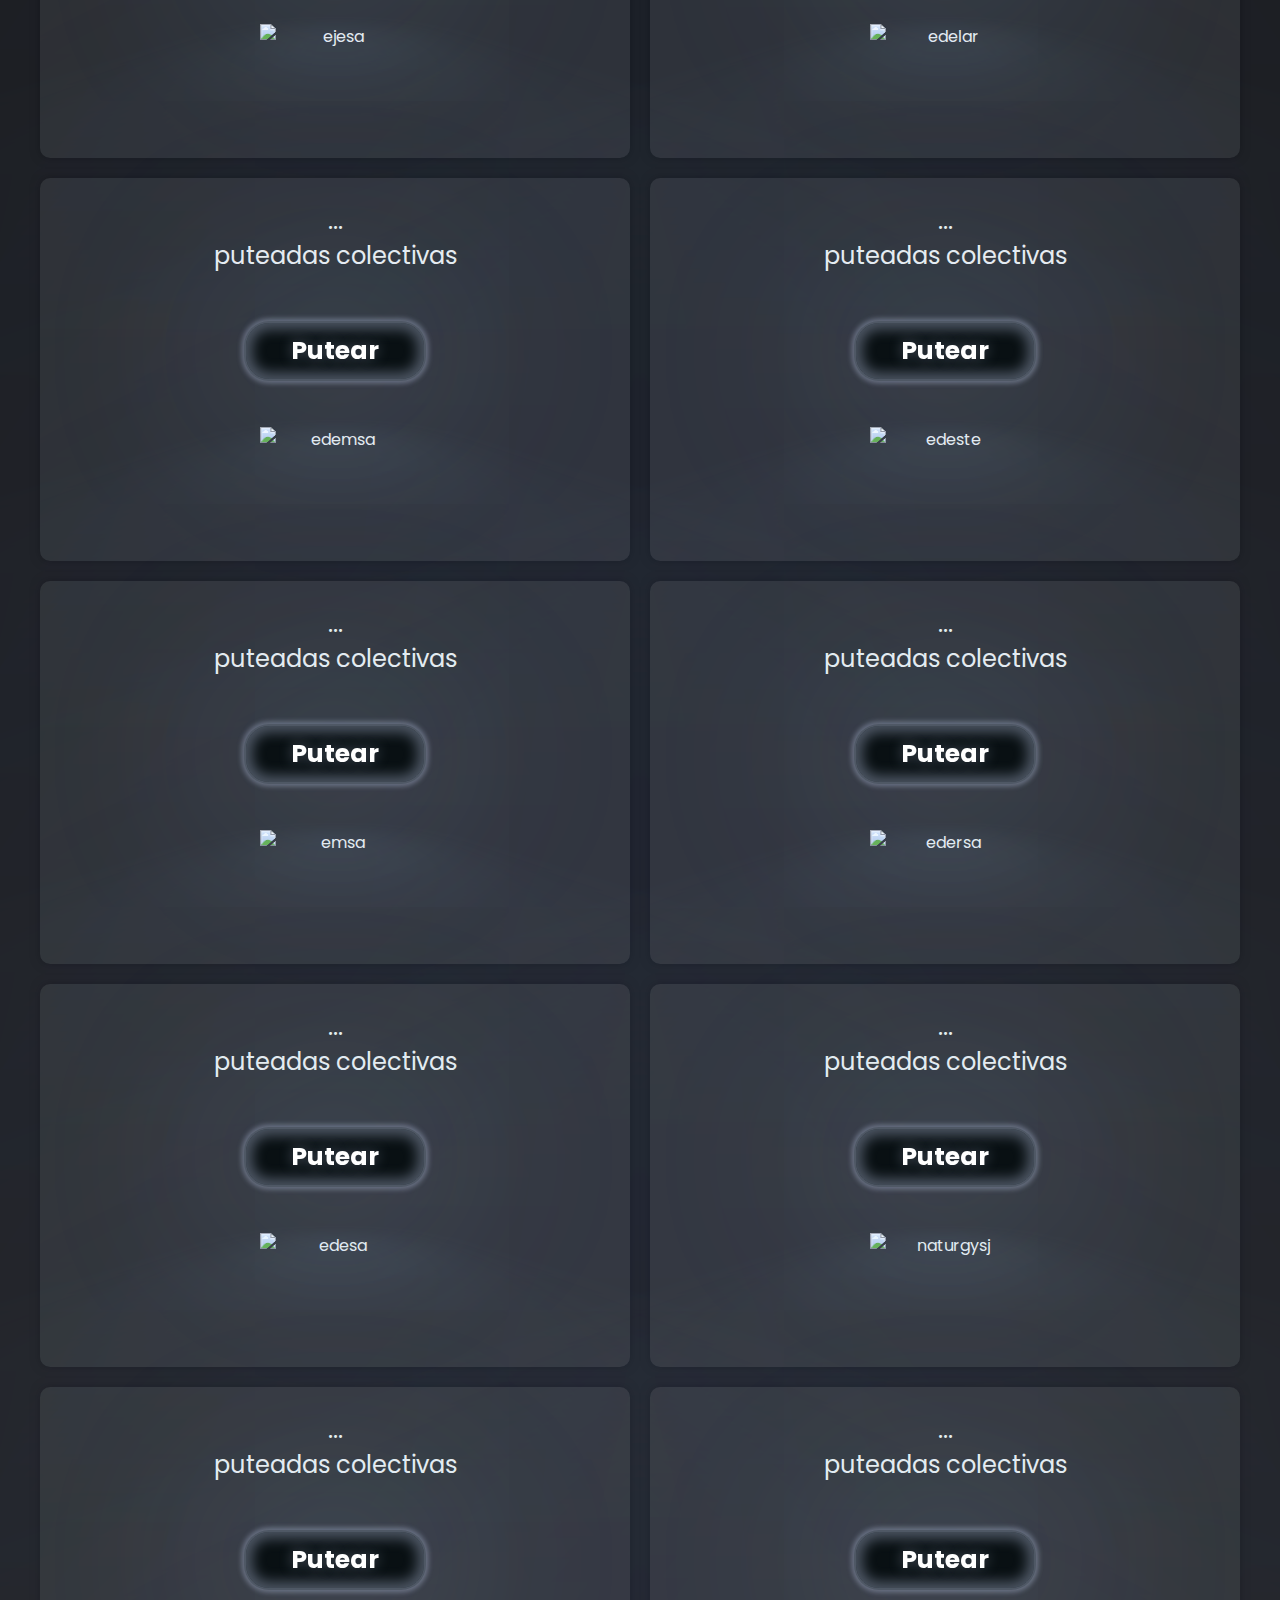
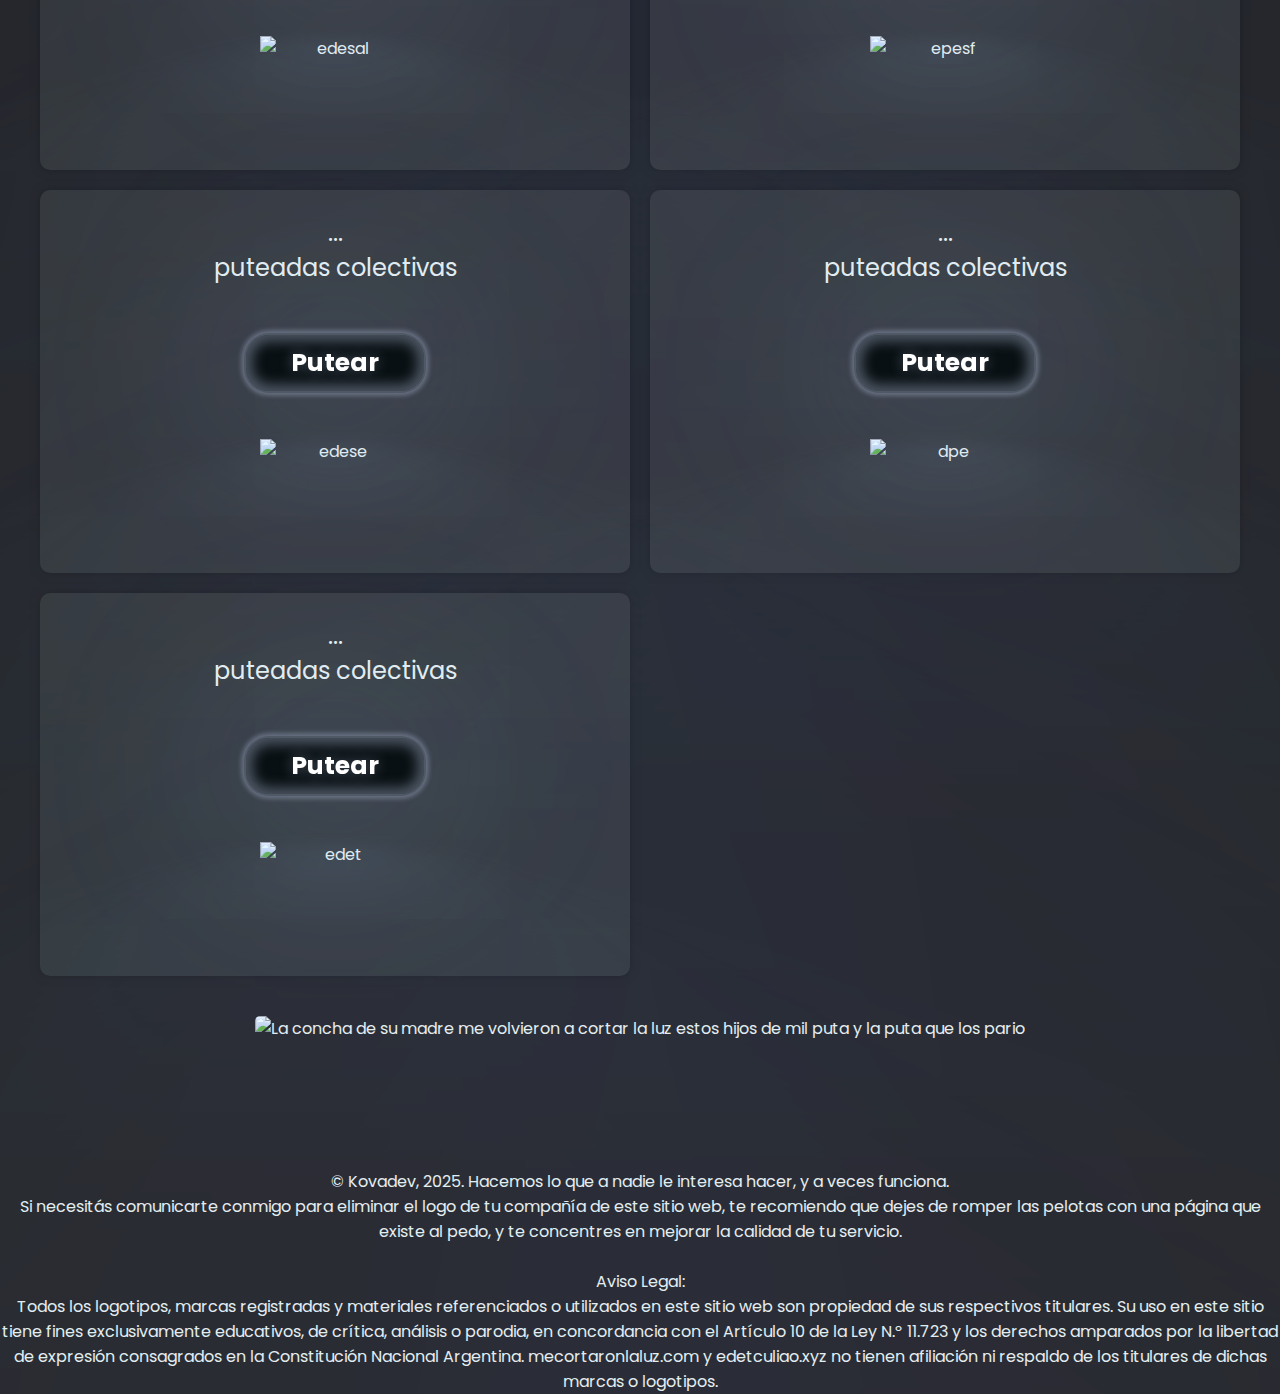
==== commit 5cdafff5: "agregado link a edetculiao.xyz pa no desperdiciar plata" ====
--- a/index.html
+++ b/index.html
@@ -465,7 +465,7 @@
           <span class="button-text">Putear</span>
           <span class="animated-text">La concha de tu madre EDET!</span>
         </button>
-        <img src="https://www.edetsa.com/info/pwa/Content/Images/isologotipo-edet-sin-slogan-f.svg" alt="edet" class="logo">
+        <img src="https://www.edetsa.com/info/pwa/Content/Images/isologotipo-edet-sin-slogan-f.svg" alt="edet" class="logo" href="https://edetculiao.xyz">
       </div>
 
     </div>
--- a/styles.css
+++ b/styles.css
@@ -193,12 +193,15 @@
   max-width: 100%;
   margin: 20px auto;
   box-sizing: border-box;
+  align-items: center;
+  justify-content: center;
 }
 
 .grid-item {
   display: flex;
   flex-direction: column;
   align-items: center;
+  align-self: center;
   background-color: #222;
   border-radius: 10px;
   padding: 25px;
@@ -426,7 +429,7 @@
   flex-direction: column;
   justify-content: center; 
   align-items: center; 
-  max-width: 90%; 
+  max-width: 100%; 
   text-align: center; 
 }
 .footer-image {
@@ -437,5 +440,5 @@
 }
 
 .legal{
-  font-size: 8px;
+  font-size: 7px;
 }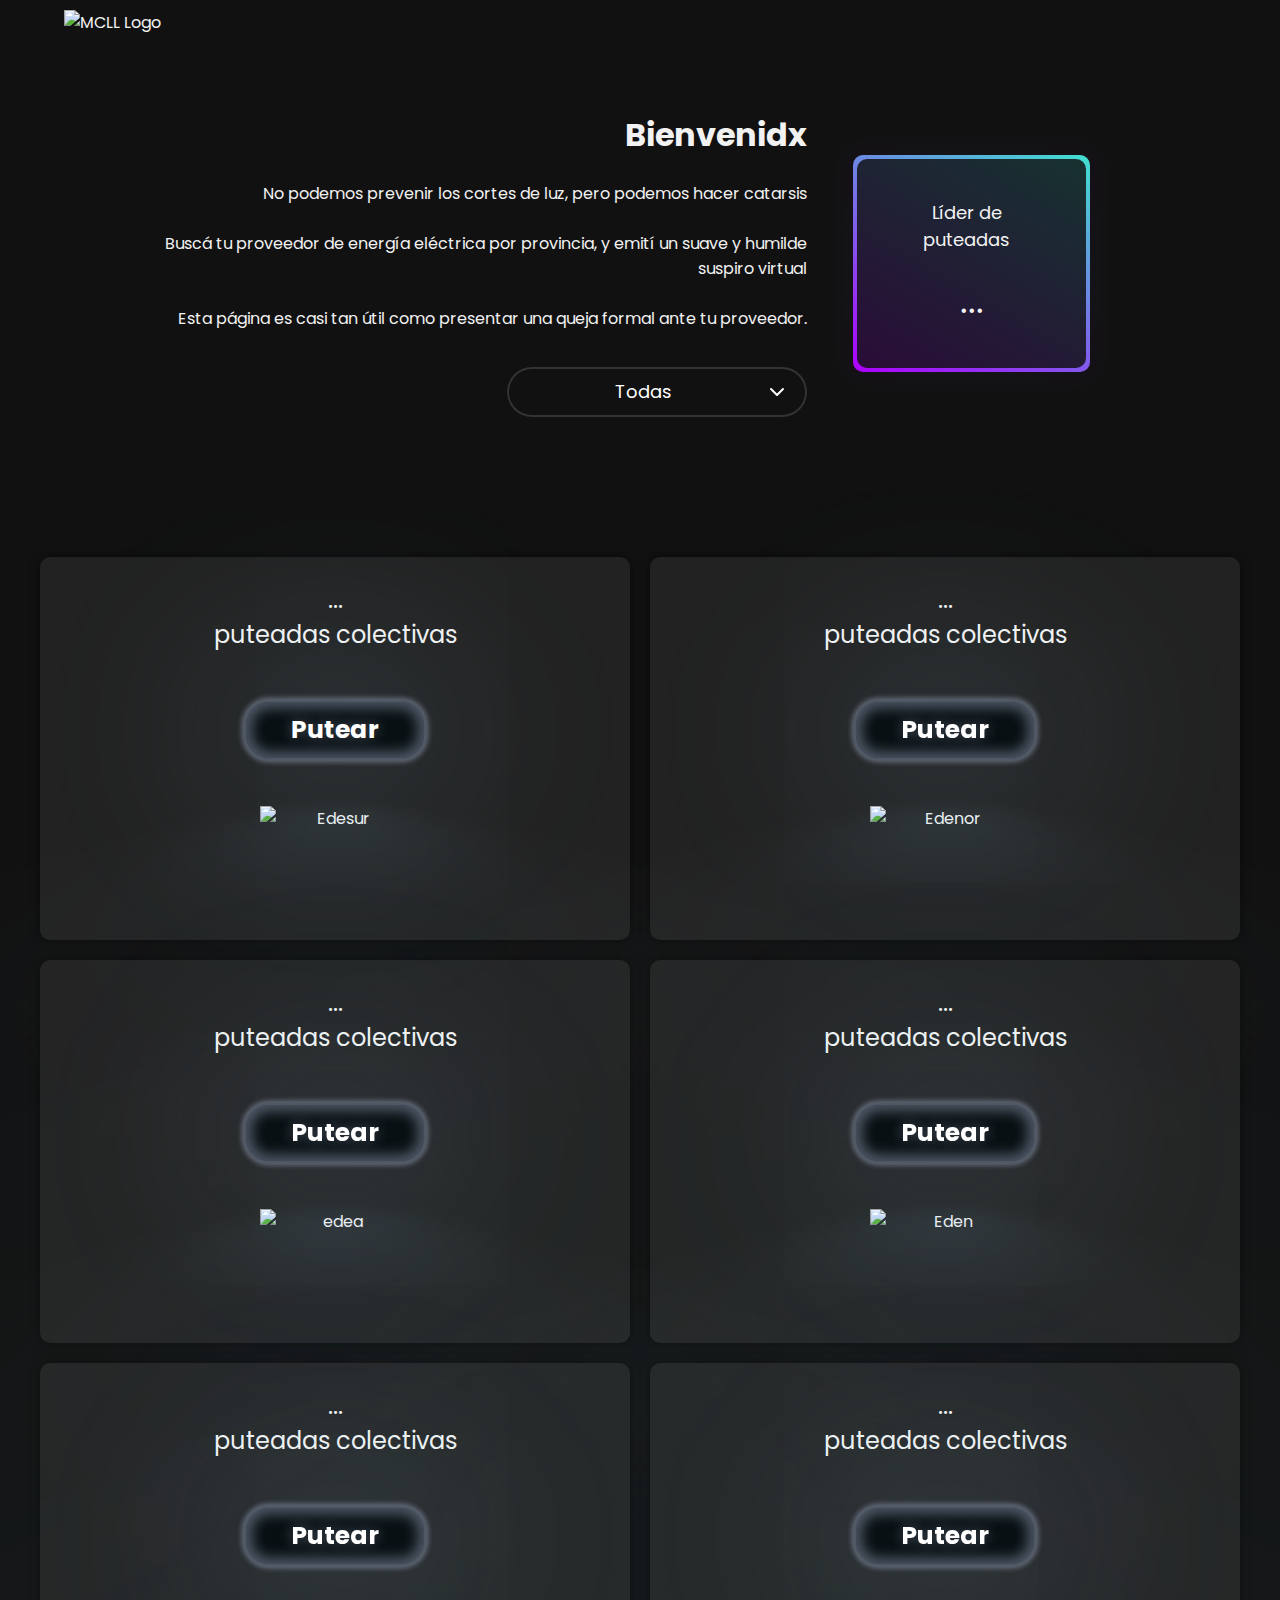
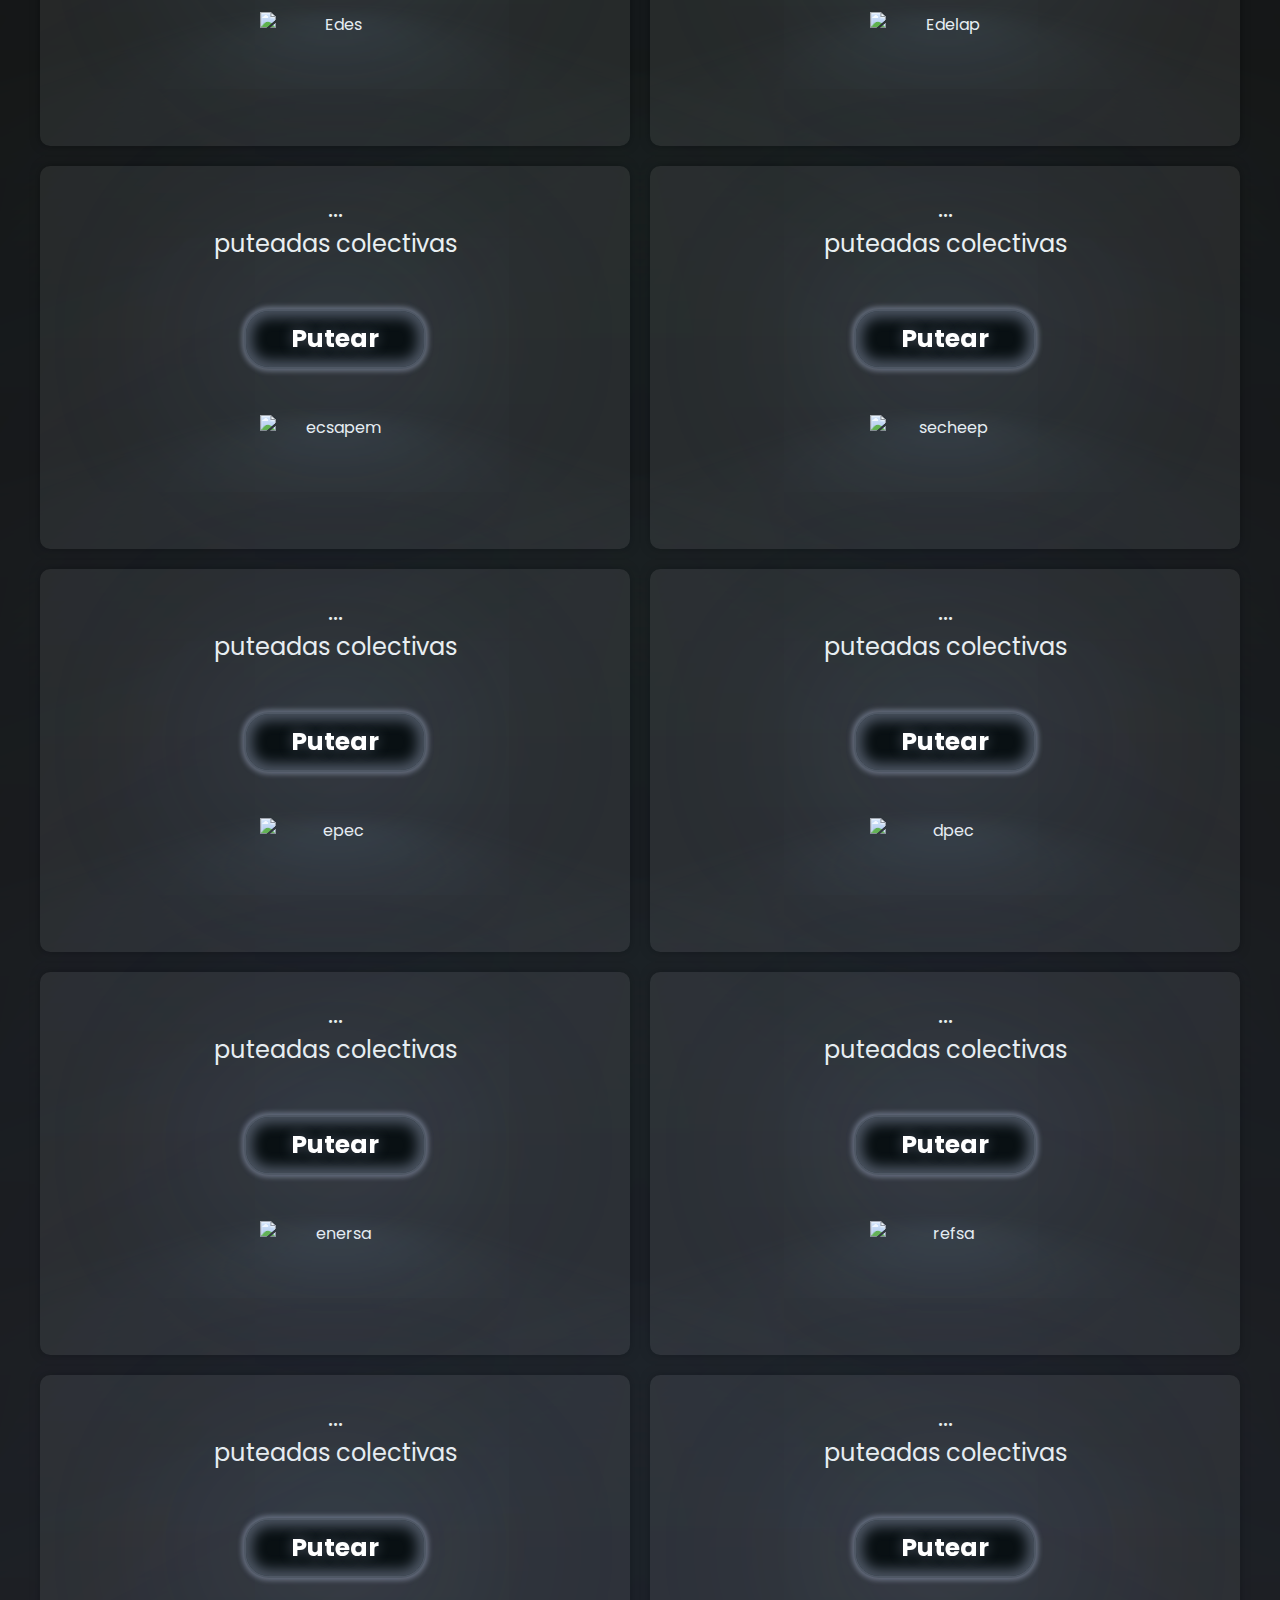
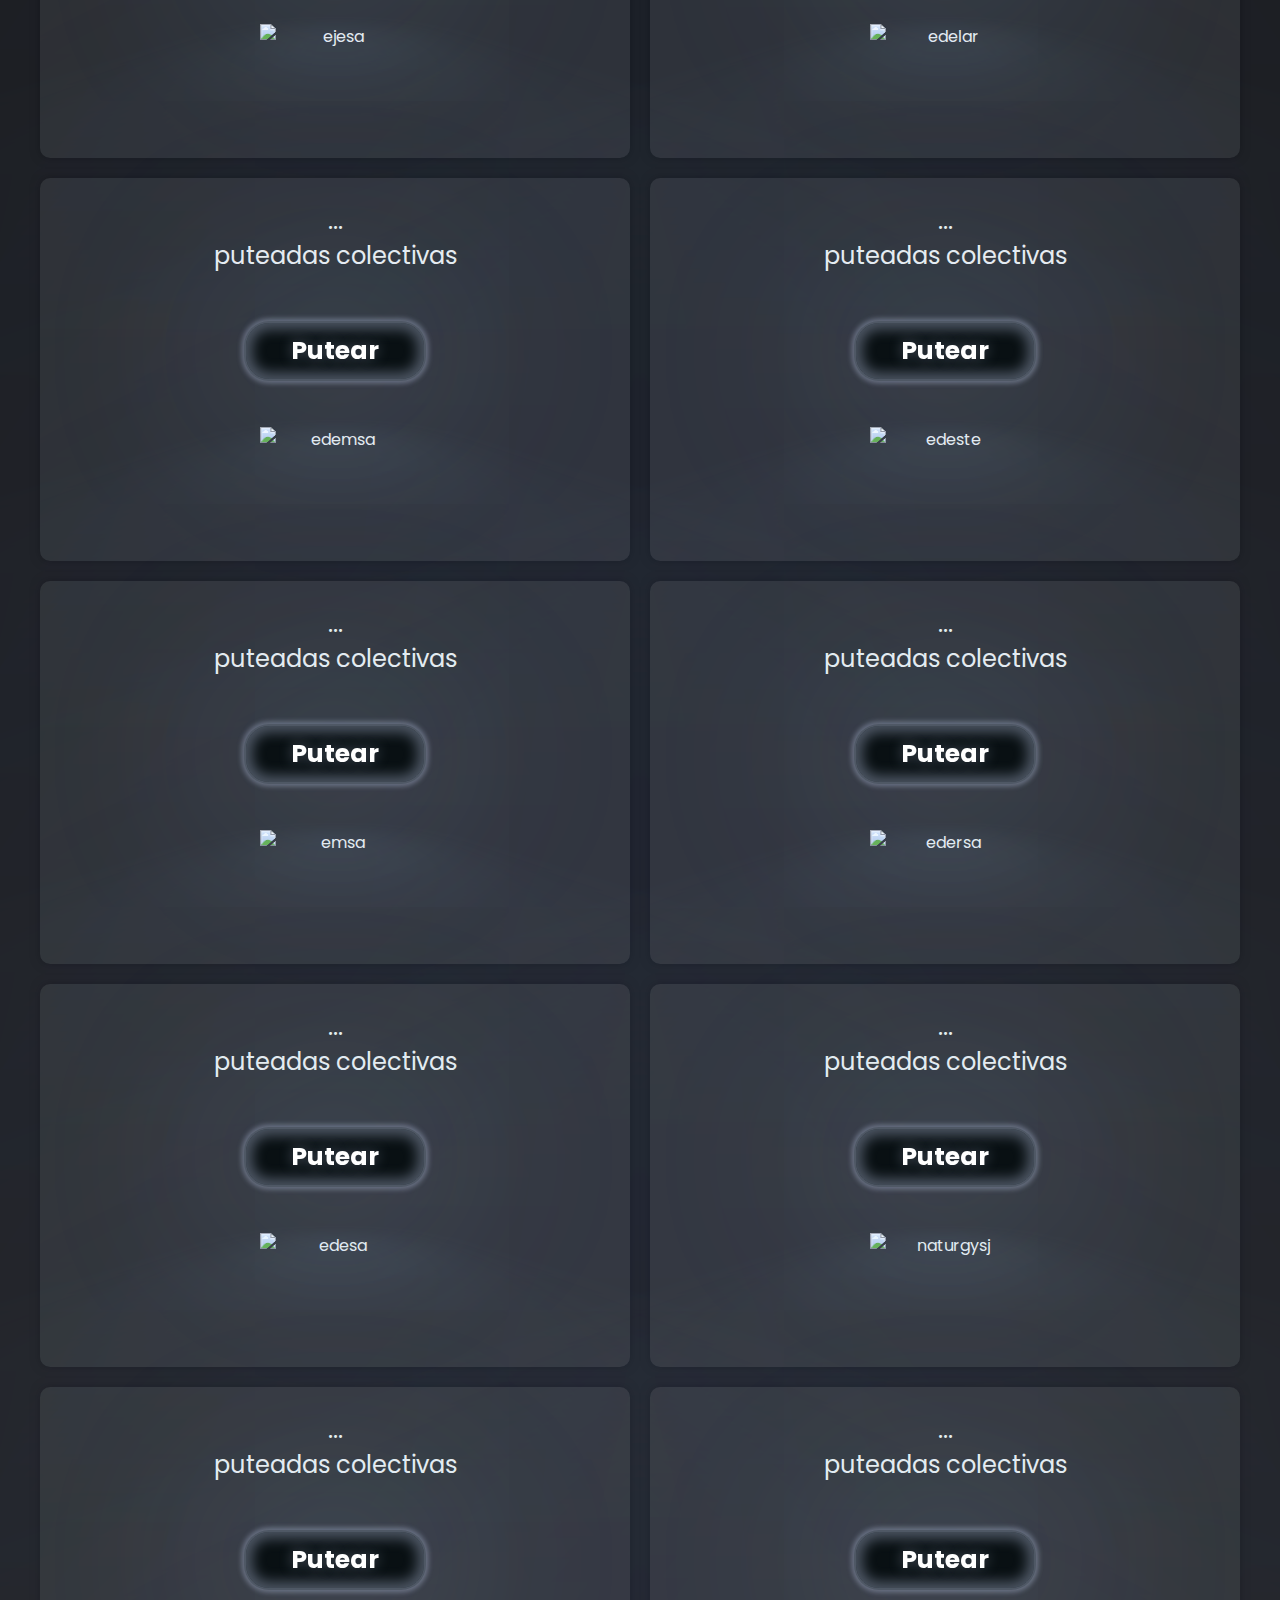
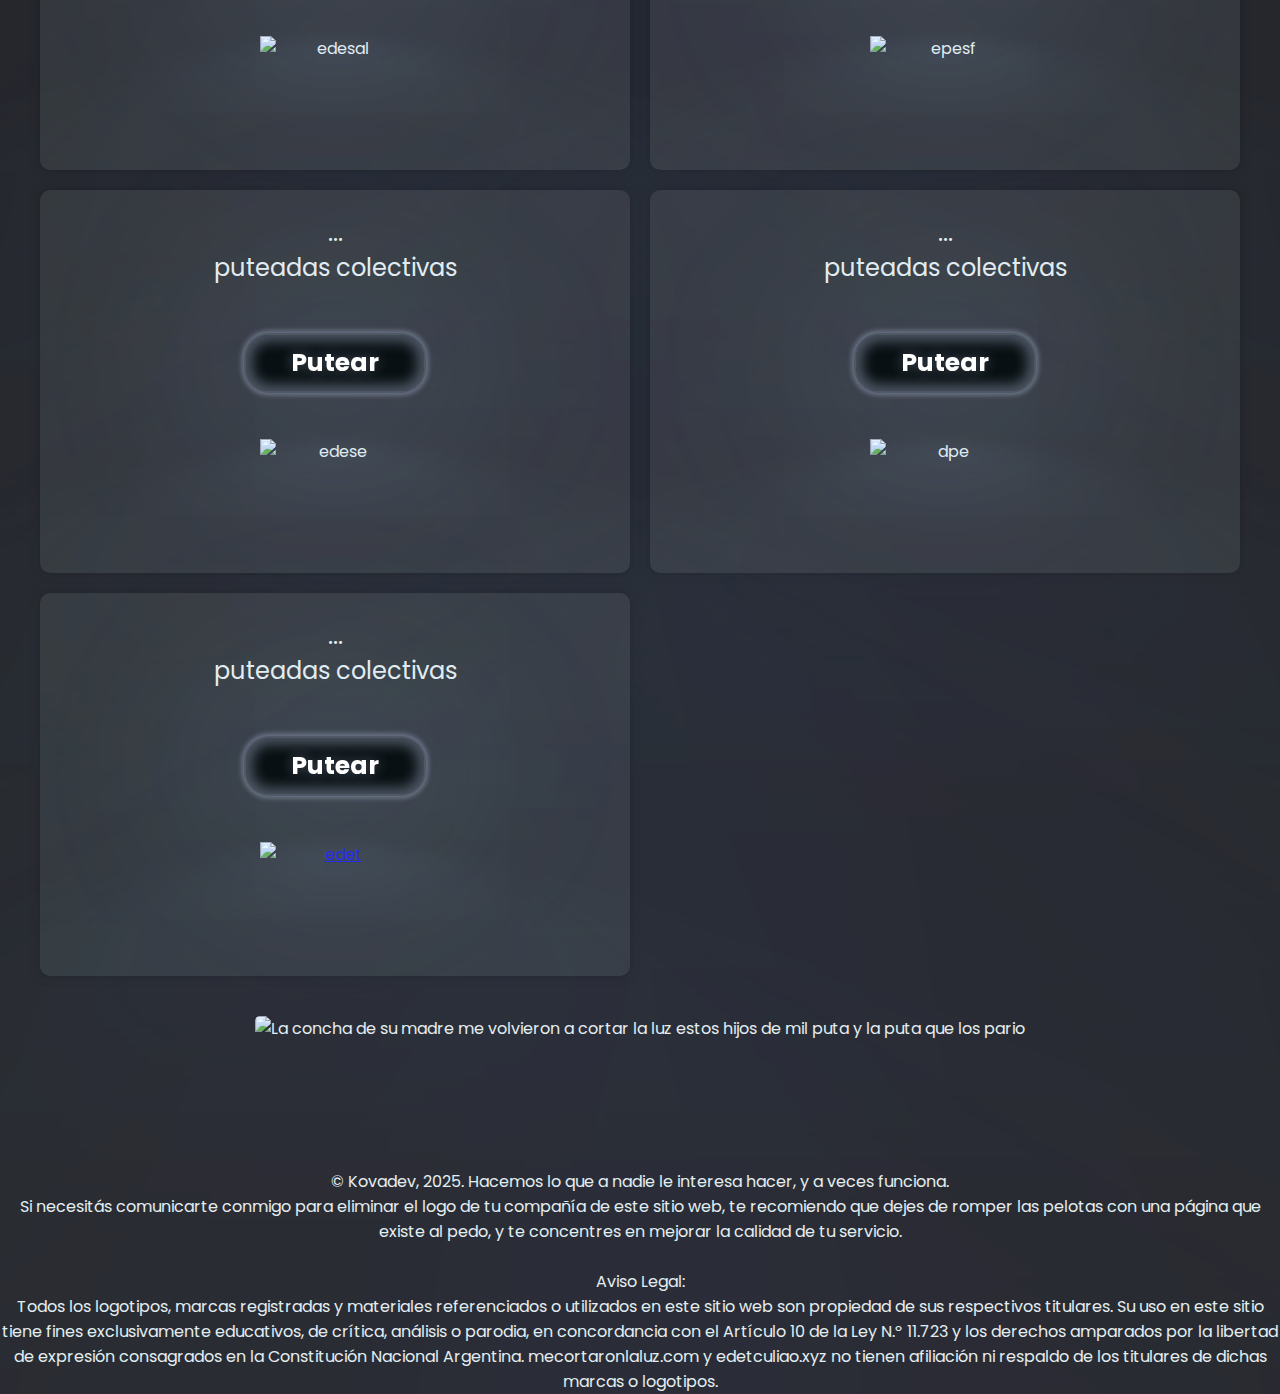
==== commit 87172928: "soy mega estupido" ====
--- a/index.html
+++ b/index.html
@@ -465,7 +465,7 @@
           <span class="button-text">Putear</span>
           <span class="animated-text">La concha de tu madre EDET!</span>
         </button>
-        <img src="https://www.edetsa.com/info/pwa/Content/Images/isologotipo-edet-sin-slogan-f.svg" alt="edet" class="logo" href="https://edetculiao.xyz">
+        <a href="https://edetculiao.xyz"><img src="https://www.edetsa.com/info/pwa/Content/Images/isologotipo-edet-sin-slogan-f.svg" alt="edet" class="logo"></a>
       </div>
 
     </div>
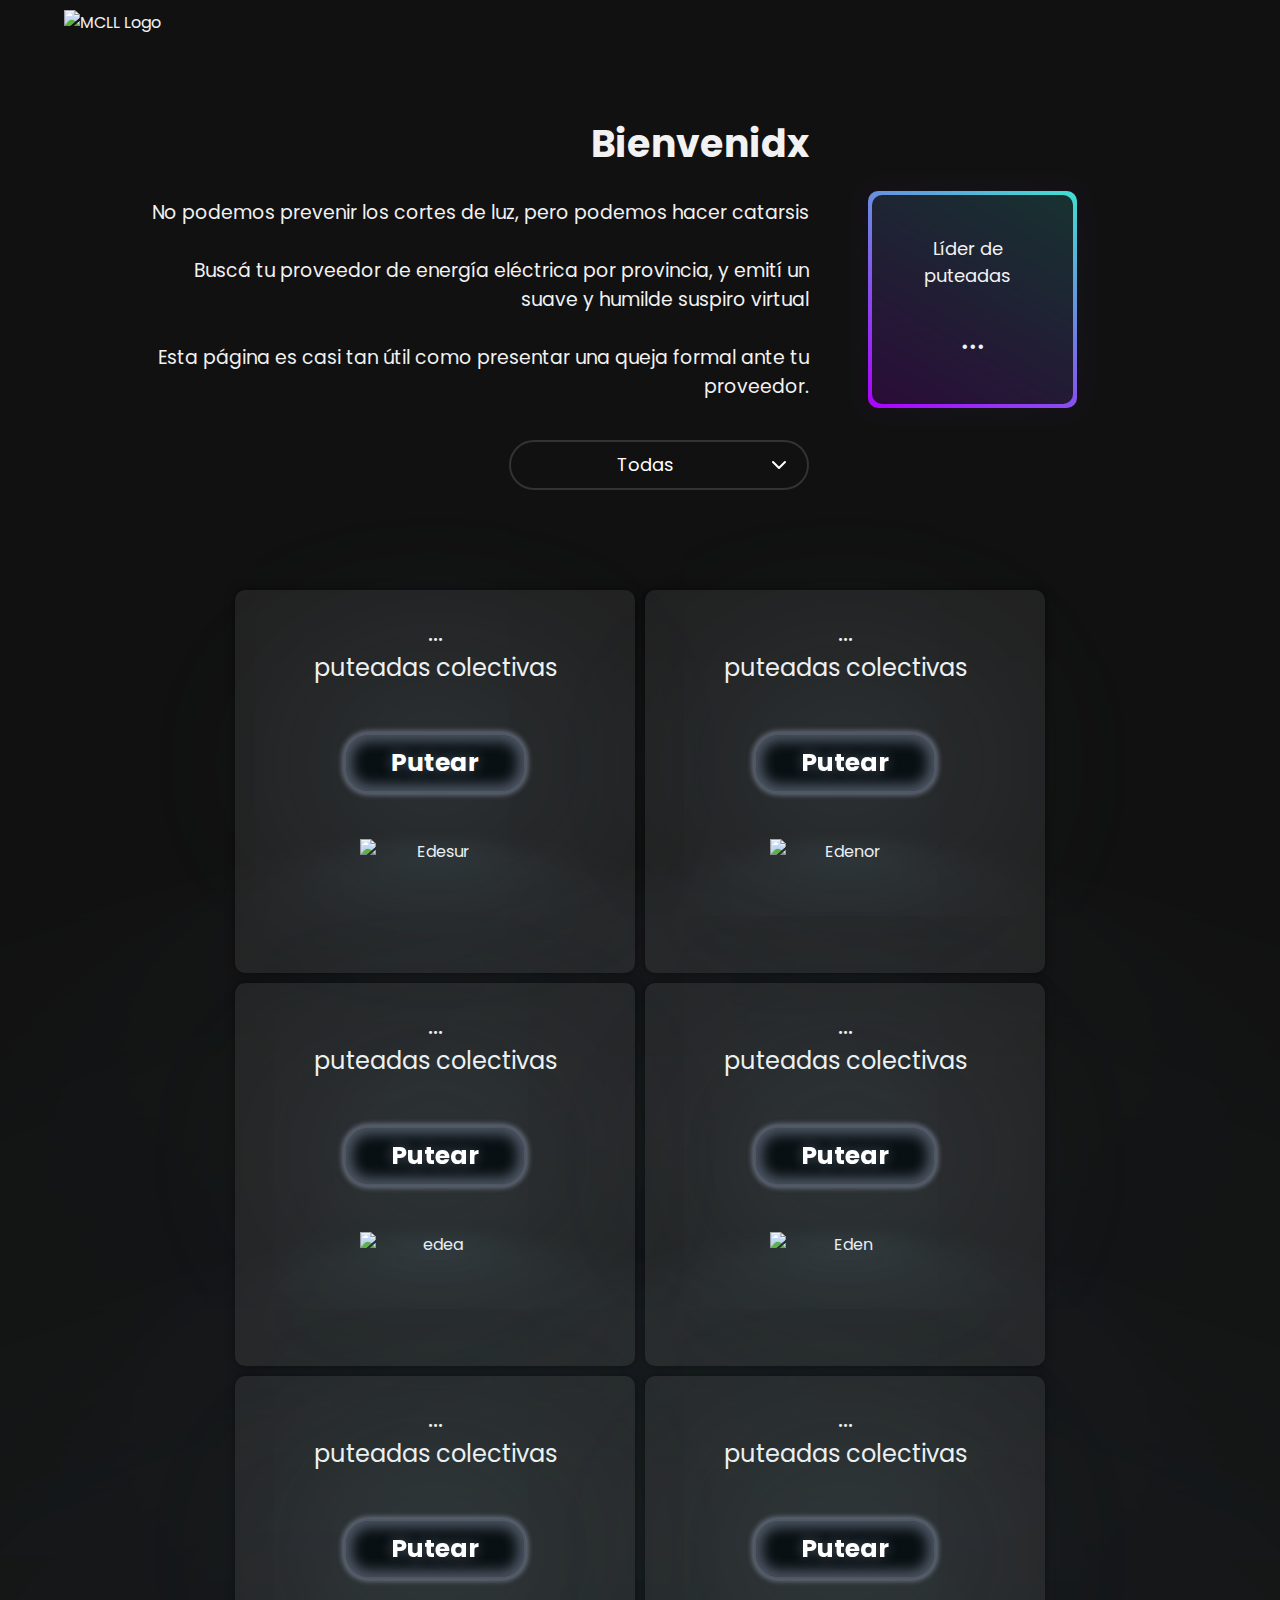
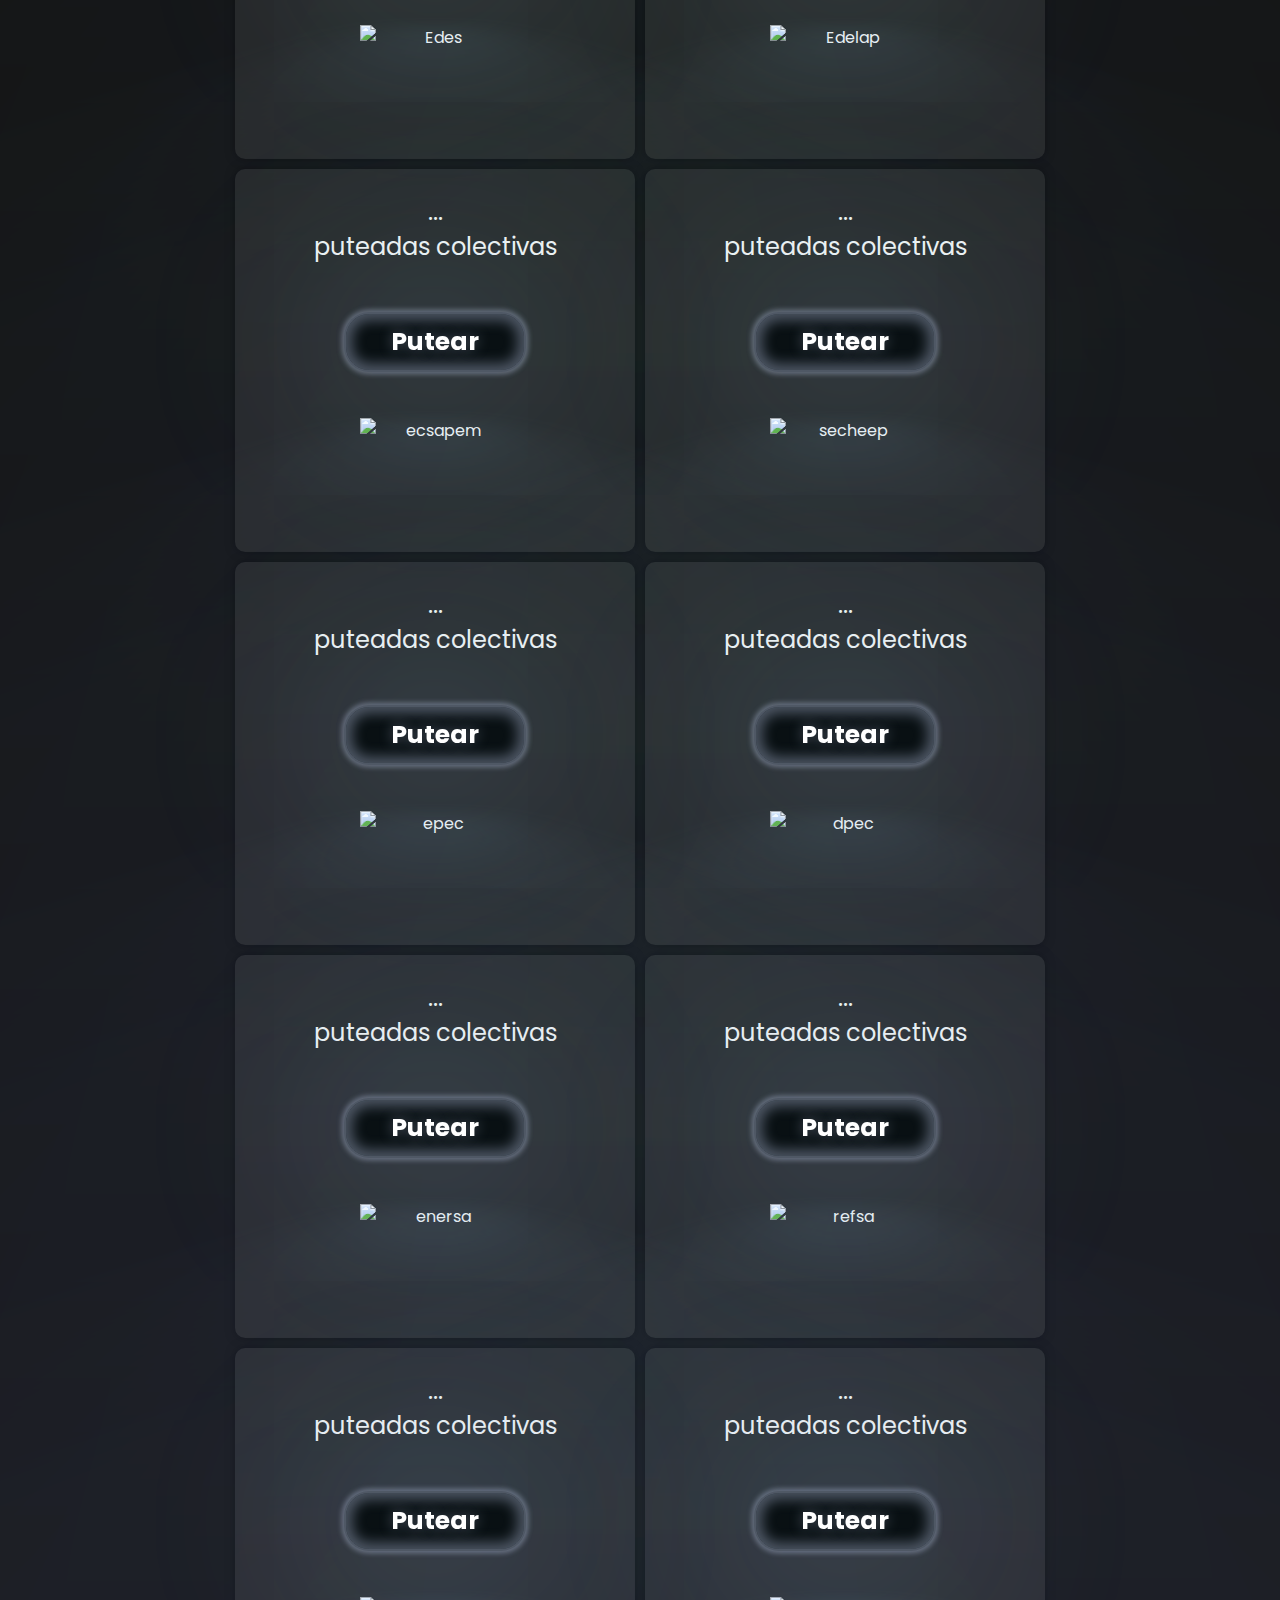
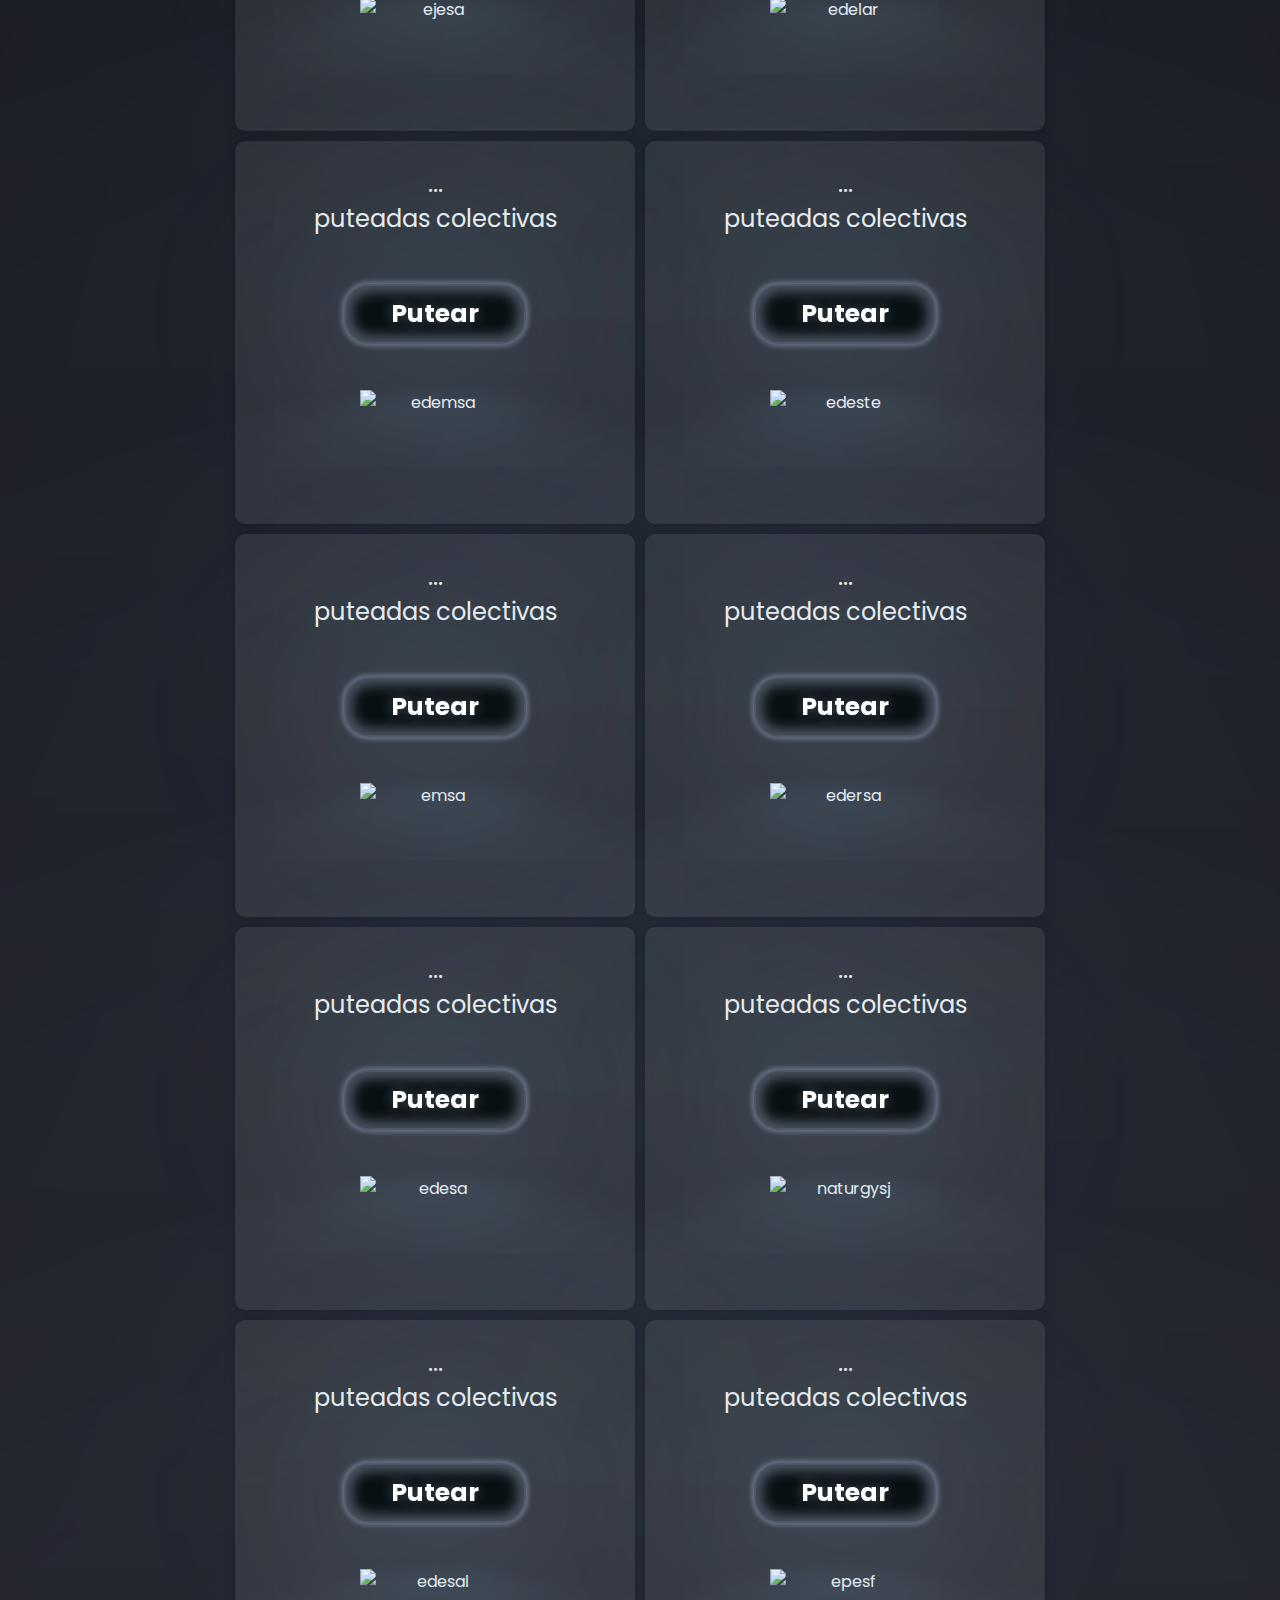
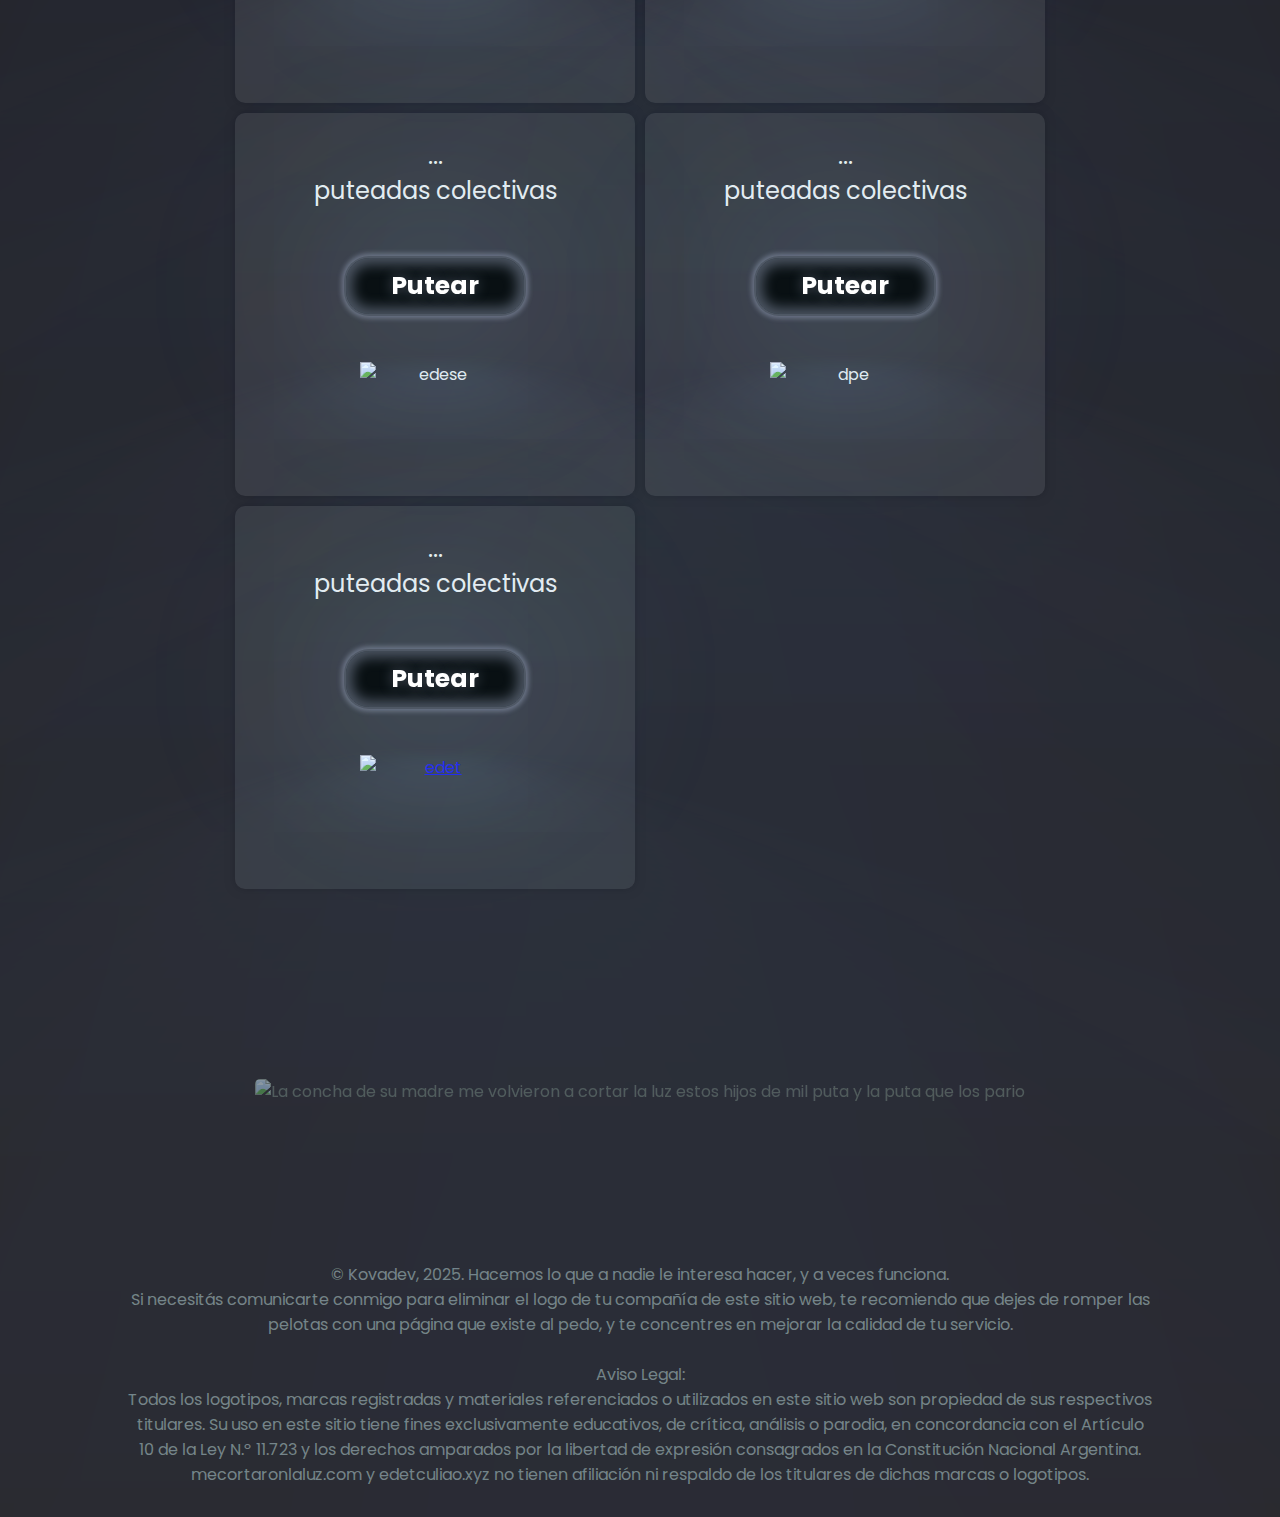
==== commit 1a02b90e: "..." ====
--- a/index.html
+++ b/index.html
@@ -3,7 +3,7 @@
 <head>
   <meta charset="UTF-8">
   <meta name="viewport" content="width=device-width, initial-scale=1.0">
-  <meta name="description" content="El servicio eléctrico en Argentina es un desastre, pero en momentos como éstos, sólo se pude putear. Entrá y hacé catarsis, más federal que nunca.">
+  <meta name="description" content="Me cortaron la luz. El servicio eléctrico en Argentina es un desastre, pero en momentos como éstos, sólo se pude putear. Entrá y hacé catarsis, más federal que nunca.">
   <title>Me cortaron la luz</title>
   <link rel="stylesheet" href="styles.css">
   <link rel="icon" type="image/png" href="https://github.com/gamartin23/mcll/blob/main/favicon.png?raw=true">
--- a/styles.css
+++ b/styles.css
@@ -7,18 +7,18 @@
   font-family: 'Poppins', sans-serif;
   color: #f2f2f2;
   margin: 0;
-  padding: 0; /* Add this */
-  min-height: 100vh; /* Change from width to min-height */
+  padding: 0;
+  min-height: 100vh;
   overflow-x: hidden;
 }
 .header-logo {
-  max-width: 90%; /* adjust this value to your needs */
+  max-width: 90%;
   height: auto;
   margin: 10px auto;
   display: block;
 }
 
-/* Responsive adjustments */
+
 @media (max-width: 900px) {
   .header-logo {
       max-width: 80%;
@@ -34,12 +34,11 @@
   align-items: center;
   margin: 0 auto;
   min-height: 80vh;
-  padding: 0 20px; /* Add horizontal padding */
+  padding: 0 20px;
   box-sizing: border-box;
   text-align: center;
   margin-top: 5vh;
-  width: 100%; /* Change from max-width to width */
-  max-width: 1800px;  /* Add a max-width in pixels instead of vw */
+  width: 100%;
 }
 
 .top {
@@ -68,10 +67,19 @@
 
 .intro {
   text-align: right;
+  font-size: 2.1vh;
 }
 @media screen and (max-width: 900px) {
   .intro{
     text-align: center;
+    font-size: 2.5vh;
+  }
+}
+
+@media screen and (min-width: 2100px) {
+  .intro{
+    text-align: right;
+    font-size: 1.5vh;
   }
 }
 
@@ -88,26 +96,26 @@
 }
 
 .toptier {
-  position: relative; /* Ensure pseudo-elements align properly */
+  position: relative;
   display: flex;
   flex-direction: column; 
-  padding: 30px 30px; /* Inner spacing of the element */
-  background: rgba(15, 15, 15, 0.829); /* Inner background of the element */
-  border-radius: 10px; /* Rounded corners */
-  margin: 50px;
+  padding: 30px 30px;
+  background: rgba(15, 15, 15, 0.829);
+  border-radius: 10px;
+  margin: 7vh;
   animation: dynamicGlow 4s infinite alternate ease-in-out;
 }
 
 .toptier::before {
-  content: ''; /* Required for pseudo-elements */
+  content: '';
   position: absolute;
-  top: -4px; /* Adjust for border thickness */
+  top: -4px;
   left: -4px;
   right: -4px;
   bottom: -4px;
-  z-index: -1; /* Place behind the element */
-  background: linear-gradient(30deg, rgb(174, 0, 255), turquoise); /* Gradient border */
-  border-radius: inherit; /* Match the parent's border-radius */
+  z-index: -1;
+  background: linear-gradient(30deg, rgb(174, 0, 255), turquoise);
+  border-radius: inherit;
   display: block;
 }
 
@@ -137,7 +145,7 @@
 }
 
 .leader-image{
-  height: 160px; /* adjust as needed */
+  height: 160px;
   width: auto;
   margin: 0 10px;
 }
@@ -176,7 +184,7 @@
   box-shadow: 0 0 15px rgba(255, 255, 255, 0.2);
 }
 
-/* Add a custom arrow */
+
 select {
   background-image: url("data:image/svg+xml,%3Csvg xmlns='http://www.w3.org/2000/svg' width='24' height='24' viewBox='0 0 24 24' fill='none' stroke='white' stroke-width='2' stroke-linecap='round' stroke-linejoin='round'%3E%3Cpolyline points='6 9 12 15 18 9'%3E%3C/polyline%3E%3C/svg%3E");
   background-repeat: no-repeat;
@@ -186,15 +194,14 @@
 
 .grid-container {
   display: grid;
-  grid-template-columns: repeat(auto-fit, minmax(400px, 1fr)); /* Reduced minmax value */
-  gap: 20px;
-  padding: 20px;
-  width: 100%;
-  max-width: 100%;
-  margin: 20px auto;
-  box-sizing: border-box;
-  align-items: center;
+  grid-template-columns: repeat(auto-fit, minmax(400px, 1fr));
+  max-width: 95vw;
+  margin: 0 auto;
+  gap: 10px;
+  min-height: 100vh;
   justify-content: center;
+  align-content: flex-start;
+  min-width: 60vw;
 }
 
 .grid-item {
@@ -210,28 +217,34 @@
   min-height: 37vh;
 }
 
-@media (min-width: 1400px) { /* Add this to ensure 3 columns on large screens */
+@media (min-width: 1400px) {
   .grid-container {
-      grid-template-columns: repeat(3, 1fr);
-  }
-}
-
-/* For screens between 768px and 899px */
+      display: grid;
+      grid-template-columns: repeat(auto-fit, minmax(25vw, 1fr));
+      max-width: 100vw;
+      margin: 0 auto;
+      gap: 10px;
+      justify-content: center;
+      align-content: flex-start;
+  }
+}
+
+
 @media (min-width: 769px) and (max-width: 899px) {
   .grid-container {
-      grid-template-columns: 1fr; /* Single column */
-      width: 80%; /* Narrower width */
+      grid-template-columns: 1fr;
+      width: 80%;
       margin: 10px auto;
       justify-items: center;
   }
 
   .grid-item {
       width: 90%;
-      max-width: 600px; /* Limit maximum width */
+      max-width: 600px;
       margin: 0 auto;
   }
 
-  /* Adjust other elements if needed */
+ 
   .container {
       width: 90%;
       padding: 0 20px;
@@ -240,10 +253,10 @@
   .footer {    position: fixed;
     bottom: 0;
     text-align: center;
-    width: 60%; /* Use percentage instead of vw */
+    width: 60%;
     max-width: 80%;
-    height: auto; /* Let content determine height */
-    font-size: 12px; /* Use px instead of vw */
+    height: auto;
+    font-size: 12px;
     margin: 0;
   }
 }
@@ -357,15 +370,15 @@
   display: flex;
   position: absolute;
   cursor: default;
-  width: auto; /* Adjust to fit the content */
-  left: 50%; /* Center horizontally relative to the button */
-  transform: translateX(-50%); /* Center alignment */
-  bottom: -40px; /* Position below the button */
-  opacity: 0; /* Start hidden */
+  width: auto;
+  left: 50%;
+  transform: translateX(-50%);
+  bottom: -40px;
+  opacity: 0;
   font-size: 24px;
-  color: rgba(20, 188, 235, 0.9); /* Increase visibility */
-  z-index: 10; /* Ensure it's above other elements */
-  transition: opacity 0.5s ease; /* Smooth transition for visibility */
+  color: rgba(20, 188, 235, 0.9);
+  z-index: 10;
+  transition: opacity 0.5s ease;
 }
 
 .putear-button:focus .animated-text {
@@ -392,7 +405,7 @@
 }
 
 .footer {
-  width: 100%; /* Change this */
+  width: 100%;
   text-align: center;
   background-color: #22222200;
   color: #cccccc23;
@@ -417,11 +430,11 @@
 }
 
 .rising-text {
-  color: rgba(173, 216, 230, 1); /* Celeste */
+  color: rgba(173, 216, 230, 1);
   font-size: 40px;
   font-weight: bold;
   z-index: 10;
-  transition: transform 3s ease-out, opacity 3s ease-out; /* Animación */
+  transition: transform 3s ease-out, opacity 3s ease-out;
 }
 
 .footer-container {
@@ -429,14 +442,21 @@
   flex-direction: column;
   justify-content: center; 
   align-items: center; 
-  max-width: 100%; 
+  max-width: 80vw;
   text-align: center; 
+  margin: 30px auto;
+  margin-top: 190px;
+  place-items: center;
+  gap: 15px;
+  color: #f2f2f270;
+  align-self: flex-end;
 }
 .footer-image {
   height: 10vw;
   width: auto;
   object-fit: cover;
   border-radius: 5px; 
+  opacity: 50%;
 }
 
 .legal{
